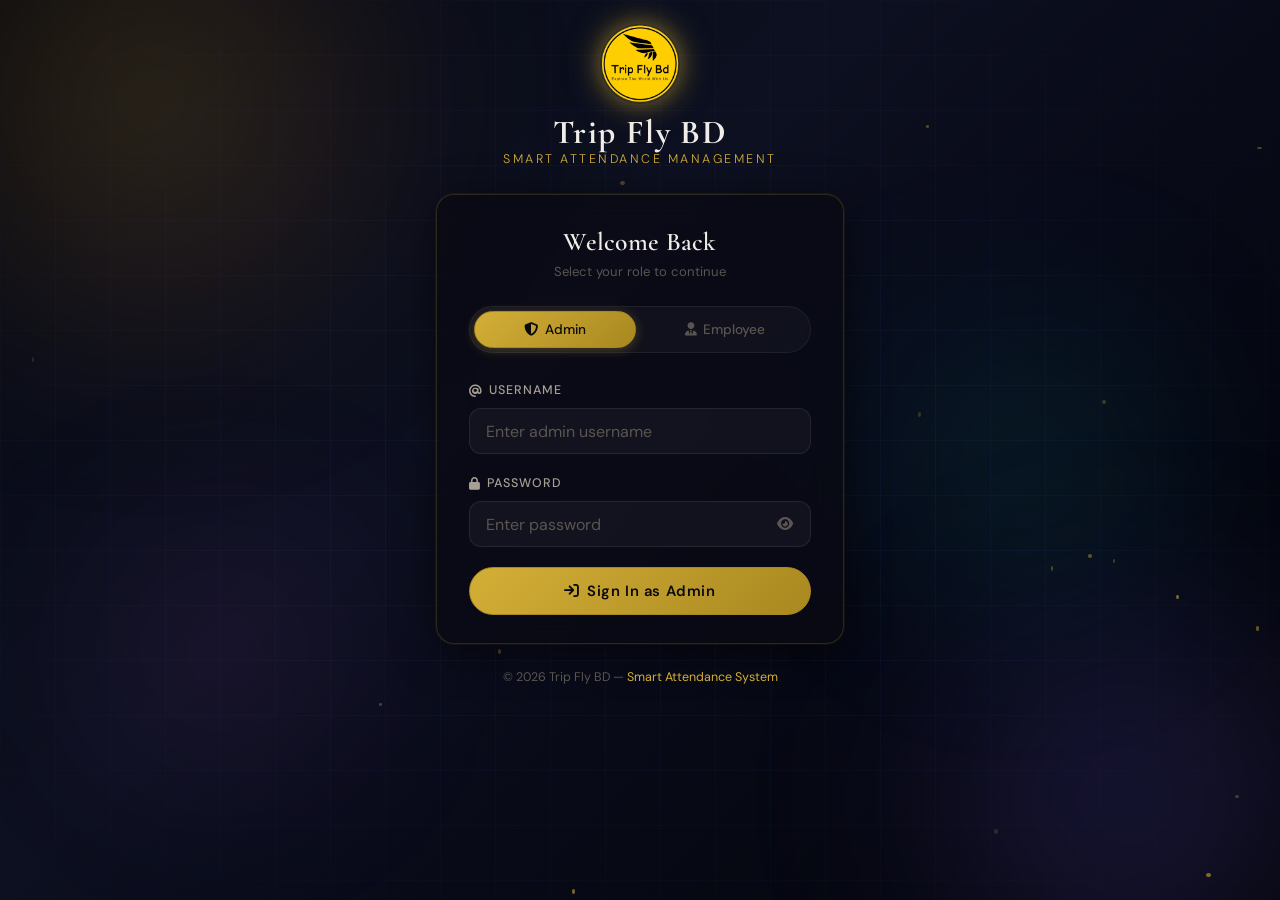
==== index.html @ b78d5964 "First commit" ====
<!DOCTYPE html>
<html lang="en">
<head>
  <meta charset="UTF-8" />
  <meta name="viewport" content="width=device-width, initial-scale=1.0, viewport-fit=cover" />
  <meta name="description" content="Trip Fly BD — Smart Attendance Management System" />
  <meta name="theme-color" content="#040406" />
  <meta name="apple-mobile-web-app-capable" content="yes" />
  <meta name="apple-mobile-web-app-status-bar-style" content="black-translucent" />
  <title>Trip Fly BD | Smart Attendance System</title>

  <!-- ═══════════════════════════════════════════
       CDN LIBRARIES
  ═══════════════════════════════════════════ -->
  <!-- Font Awesome 6 -->
  <link rel="stylesheet" href="https://cdnjs.cloudflare.com/ajax/libs/font-awesome/6.5.1/css/all.min.css" />
  <!-- Google Fonts: Cormorant Garamond (luxury display) + DM Sans (body) -->
  <link rel="preconnect" href="https://fonts.googleapis.com" />
  <link rel="preconnect" href="https://fonts.gstatic.com" crossorigin />
  <link href="https://fonts.googleapis.com/css2?family=Cormorant+Garamond:ital,wght@0,300;0,400;0,600;0,700;1,300;1,400&family=DM+Sans:wght@300;400;500;600&display=swap" rel="stylesheet" />

  <!-- Main stylesheet -->
  <link rel="stylesheet" href="assets/css/style.css" />
</head>
<body class="login-page">

  <!-- ═══════════════════════════════════════════
       ANIMATED BACKGROUND
  ═══════════════════════════════════════════ -->
  <div class="bg-scene" aria-hidden="true">
    <div class="bg-grid"></div>
    <div class="bg-orb bg-orb--1"></div>
    <div class="bg-orb bg-orb--2"></div>
    <div class="bg-orb bg-orb--3"></div>
    <div class="bg-orb bg-orb--4"></div>
    <div class="bg-particles" id="bgParticles"></div>
  </div>

  <!-- ═══════════════════════════════════════════
       LOGIN WRAPPER
  ═══════════════════════════════════════════ -->
  <main class="login-wrapper">

    <!-- Brand Header -->
    <header class="login-brand" data-animate="fade-down">
      <div class="brand-emblem" style="background:none;border:none;padding:0;width:80px;height:80px">
        <img src="assets/images/logo.png" alt="Trip Fly BD Logo"
             style="width:80px;height:80px;object-fit:contain;filter:drop-shadow(0 0 16px rgba(212,175,55,0.5))" />
      </div>
      <div class="brand-text">
        <h1 class="brand-name">Trip Fly BD</h1>
        <p class="brand-tagline">Smart Attendance Management</p>
      </div>
    </header>

    <!-- Login Card -->
    <div class="login-card glass-card" data-animate="fade-up">

      <!-- Card header -->
      <div class="login-card__header">
        <h2 class="login-card__title">Welcome Back</h2>
        <p class="login-card__sub">Select your role to continue</p>
      </div>

      <!-- Role Selector Tabs -->
      <div class="role-tabs" role="tablist" aria-label="Login role">
        <button
          class="role-tab active"
          role="tab"
          aria-selected="true"
          aria-controls="panel-admin"
          id="tab-admin"
          data-role="admin"
          onclick="switchRole('admin')"
        >
          <i class="fa-solid fa-shield-halved"></i>
          <span>Admin</span>
        </button>
        <button
          class="role-tab"
          role="tab"
          aria-selected="false"
          aria-controls="panel-employee"
          id="tab-employee"
          data-role="employee"
          onclick="switchRole('employee')"
        >
          <i class="fa-solid fa-user-tie"></i>
          <span>Employee</span>
        </button>
      </div>

      <!-- ─── ADMIN LOGIN PANEL ─── -->
      <div class="login-panel active" id="panel-admin" role="tabpanel" aria-labelledby="tab-admin">
        <form class="login-form" id="adminLoginForm" onsubmit="handleAdminLogin(event)" novalidate>

          <div class="form-field">
            <label class="form-label" for="adminUsername">
              <i class="fa-solid fa-at"></i> Username
            </label>
            <input
              type="text"
              id="adminUsername"
              class="form-input"
              placeholder="Enter admin username"
              autocomplete="username"
              required
            />
            <span class="form-field__line"></span>
          </div>

          <div class="form-field">
            <label class="form-label" for="adminPassword">
              <i class="fa-solid fa-lock"></i> Password
            </label>
            <div class="input-wrapper">
              <input
                type="password"
                id="adminPassword"
                class="form-input"
                placeholder="Enter password"
                autocomplete="current-password"
                required
              />
              <button
                type="button"
                class="toggle-password"
                aria-label="Toggle password visibility"
                onclick="togglePassword('adminPassword', this)"
              >
                <i class="fa-solid fa-eye"></i>
              </button>
            </div>
            <span class="form-field__line"></span>
          </div>

          <!-- Login alert -->
          <div class="login-alert" id="adminAlert" role="alert" aria-live="polite"></div>

          <button type="submit" class="btn-login" id="adminLoginBtn">
            <span class="btn-login__text">
              <i class="fa-solid fa-arrow-right-to-bracket"></i>
              Sign In as Admin
            </span>
            <span class="btn-login__loader" aria-hidden="true">
              <i class="fa-solid fa-circle-notch fa-spin"></i>
            </span>
          </button>

        </form>

      </div>

      <!-- ─── EMPLOYEE LOGIN PANEL ─── -->
      <div class="login-panel" id="panel-employee" role="tabpanel" aria-labelledby="tab-employee" hidden>
        <form class="login-form" id="empLoginForm" onsubmit="handleEmployeeLogin(event)" novalidate>

          <div class="form-field">
            <label class="form-label" for="empId">
              <i class="fa-solid fa-id-badge"></i> Employee ID
            </label>
            <input
              type="text"
              id="empId"
              class="form-input"
              placeholder="e.g. EMP001"
              autocomplete="username"
              required
            />
            <span class="form-field__line"></span>
          </div>

          <div class="form-field">
            <label class="form-label" for="empPin">
              <i class="fa-solid fa-key"></i> 4-Digit PIN
            </label>
            <div class="input-wrapper">
              <input
                type="password"
                id="empPin"
                class="form-input"
                placeholder="Enter your PIN"
                maxlength="4"
                inputmode="numeric"
                pattern="[0-9]{4}"
                autocomplete="current-password"
                required
              />
              <button
                type="button"
                class="toggle-password"
                aria-label="Toggle PIN visibility"
                onclick="togglePassword('empPin', this)"
              >
                <i class="fa-solid fa-eye"></i>
              </button>
            </div>
            <span class="form-field__line"></span>
          </div>

          <!-- Login alert -->
          <div class="login-alert" id="empAlert" role="alert" aria-live="polite"></div>

          <button type="submit" class="btn-login" id="empLoginBtn">
            <span class="btn-login__text">
              <i class="fa-solid fa-arrow-right-to-bracket"></i>
              Sign In as Employee
            </span>
            <span class="btn-login__loader" aria-hidden="true">
              <i class="fa-solid fa-circle-notch fa-spin"></i>
            </span>
          </button>

        </form>

        <!-- Hint -->
        <p class="login-hint">
          <i class="fa-solid fa-circle-info"></i>
          Use your Employee ID and 4-digit PIN
        </p>
        <p style="text-align:center;margin-top:.8rem;font-size:.82rem;color:var(--text-muted)">
          নতুন employee?
          <a href="register.html" style="color:var(--gold);text-decoration:none;font-weight:500">
            <i class="fa-solid fa-user-plus"></i> Register করুন
          </a>
        </p>
      </div>

    </div><!-- /.login-card -->

    <!-- Footer -->
    <footer class="login-footer" data-animate="fade-up" data-delay="300">
      <p>
        &copy; <span id="loginYear"></span> Trip Fly BD &mdash;
        <span class="gold-text">Smart Attendance System</span>
      </p>
    </footer>

  </main>

  <!-- ═══════════════════════════════════════════
       SCRIPTS
  ═══════════════════════════════════════════ -->
  <script src="assets/js/app.js"></script>
  <script>
    // ── Set footer year ──────────────────────
    document.getElementById('loginYear').textContent = new Date().getFullYear();

    // ── Entrance animations ──────────────────
    document.querySelectorAll('[data-animate]').forEach((el, i) => {
      const delay = parseInt(el.dataset.delay || 0);
      el.style.animationDelay = (delay + i * 80) + 'ms';
      el.classList.add('animate-in');
    });

    // ── Generate background particles ───────
    (function generateParticles() {
      const container = document.getElementById('bgParticles');
      if (!container) return;
      for (let i = 0; i < 22; i++) {
        const p = document.createElement('span');
        p.className = 'particle';
        p.style.cssText = `
          left: ${Math.random() * 100}%;
          top:  ${Math.random() * 100}%;
          width:  ${2 + Math.random() * 3}px;
          height: ${2 + Math.random() * 3}px;
          animation-duration: ${8 + Math.random() * 14}s;
          animation-delay:    ${Math.random() * 8}s;
          opacity: ${0.15 + Math.random() * 0.45};
        `;
        container.appendChild(p);
      }
    })();

    // ── Switch role tabs ─────────────────────
    function switchRole(role) {
      document.querySelectorAll('.role-tab').forEach(t => {
        const active = t.dataset.role === role;
        t.classList.toggle('active', active);
        t.setAttribute('aria-selected', active);
      });
      document.querySelectorAll('.login-panel').forEach(p => {
        const show = p.id === 'panel-' + role;
        p.classList.toggle('active', show);
        p.hidden = !show;
      });
      // Clear alerts on switch
      document.querySelectorAll('.login-alert').forEach(a => {
        a.textContent = '';
        a.className = 'login-alert';
      });
    }

    // ── Toggle password visibility ───────────
    function togglePassword(inputId, btn) {
      const input = document.getElementById(inputId);
      const icon  = btn.querySelector('i');
      if (input.type === 'password') {
        input.type = 'text';
        icon.classList.replace('fa-eye', 'fa-eye-slash');
      } else {
        input.type = 'password';
        icon.classList.replace('fa-eye-slash', 'fa-eye');
      }
    }

    // ── Admin Login ──────────────────────────
    async function handleAdminLogin(e) {
      e.preventDefault();
      const username = document.getElementById('adminUsername').value.trim();
      const password = document.getElementById('adminPassword').value.trim();
      const alert    = document.getElementById('adminAlert');
      const btn      = document.getElementById('adminLoginBtn');

      if (!username || !password) {
        showAlert(alert, 'error', 'Please enter username and password.');
        return;
      }

      setButtonLoading(btn, true);
      clearAlert(alert);

      // ── LOCAL FALLBACK (when API is not yet configured) ──
      if (!API.isConfigured()) {
        // Read stored credentials from localStorage (or use defaults)
        const storedUser = localStorage.getItem('adminUsername') || 'admin';
        const storedPass = localStorage.getItem('adminPassword') || 'admin123';

        if (username === storedUser && password === storedPass) {
          showAlert(alert, 'success', 'Login successful! Redirecting…');
          sessionStorage.setItem('adminAuth', JSON.stringify({
            role:      'admin',
            username:  username,
            token:     'local-' + Date.now(),
            loginTime: Date.now(),
            localMode: true,
          }));
          setTimeout(() => { window.location.href = 'admin.html'; }, 900);
        } else {
          showAlert(alert, 'error', 'Invalid username or password.');
          shakeCard();
        }
        setButtonLoading(btn, false);
        return;
      }

      // ── API-BACKED LOGIN ──
      try {
        const result = await API.post({ action: 'adminLogin', username, password });
        if (result.success) {
          showAlert(alert, 'success', 'Login successful! Redirecting…');
          // Store session
          sessionStorage.setItem('adminAuth', JSON.stringify({
            role:      'admin',
            username:  result.username,
            token:     result.token,
            loginTime: Date.now(),
          }));
          setTimeout(() => { window.location.href = 'admin.html'; }, 900);
        } else {
          showAlert(alert, 'error', result.message || 'Invalid credentials.');
          shakeCard();
        }
      } catch (err) {
        showAlert(alert, 'error', 'Connection error. Check API URL in app.js.');
      } finally {
        setButtonLoading(btn, false);
      }
    }

    // ── Employee Login ───────────────────────
    async function handleEmployeeLogin(e) {
      e.preventDefault();
      const employeeId = document.getElementById('empId').value.trim().toUpperCase();
      const pin        = document.getElementById('empPin').value.trim();
      const alert      = document.getElementById('empAlert');
      const btn        = document.getElementById('empLoginBtn');

      if (!employeeId || !pin) {
        showAlert(alert, 'error', 'Please enter Employee ID and PIN.');
        return;
      }

      setButtonLoading(btn, true);
      clearAlert(alert);

      try {
        const result = await API.post({ action: 'employeeLogin', employeeId, pin });
        if (result.success) {
          showAlert(alert, 'success', `Welcome, ${result.employee.name}! Redirecting…`);
          sessionStorage.setItem('employeeAuth', JSON.stringify({
            role:     'employee',
            employee: result.employee,
            loginTime: Date.now(),
          }));
          setTimeout(() => { window.location.href = 'employee.html'; }, 900);
        } else {
          showAlert(alert, 'error', result.message || 'Invalid ID or PIN.');
          shakeCard();
        }
      } catch (err) {
        showAlert(alert, 'error', 'Connection error. Check API URL in app.js.');
      } finally {
        setButtonLoading(btn, false);
      }
    }

    // ── Helpers ──────────────────────────────
    function showAlert(el, type, msg) {
      el.className = 'login-alert login-alert--' + type + ' show';
      el.innerHTML = `<i class="fa-solid fa-${type === 'error' ? 'circle-xmark' : 'circle-check'}"></i> ${msg}`;
    }
    function clearAlert(el) {
      el.className = 'login-alert';
      el.textContent = '';
    }
    function setButtonLoading(btn, loading) {
      btn.disabled = loading;
      btn.classList.toggle('loading', loading);
    }
    function shakeCard() {
      const card = document.querySelector('.login-card');
      card.classList.add('shake');
      card.addEventListener('animationend', () => card.classList.remove('shake'), { once: true });
    }
  </script>

</body>
</html>
---- assets/css/style.css ----
/* ============================================================
   TRIP FLY BD — SMART ATTENDANCE SYSTEM
   Main Stylesheet  |  style.css
   Theme: Luxury Black + Gold Glassmorphism
   ============================================================

   TABLE OF CONTENTS
   ─────────────────────────────────────────
   01. CSS Custom Properties (Variables)
   02. Reset & Base
   03. Typography
   04. Utility Classes
   05. Animations & Keyframes
   06. Background Scene (login)
   07. Glass Card Component
   08. Button Components
   09. Form Components
   10. Login Page
   11. Sidebar Navigation
   12. Top Bar
   13. Main Layout / Sections
   14. Dashboard — Stat Cards
   15. Dashboard — Tables
   16. QR Station
   17. Employee Panel (mobile)
   18. QR Scanner
   19. Success Popup
   20. Error Popup
   21. Modal
   22. Analytics — Charts
   23. Settings Page
   24. Reports Page
   25. Toast Notifications
   26. Status Badges
   27. Responsive Breakpoints
   28. Print Styles
   ============================================================ */


/* ============================================================
   01. CSS CUSTOM PROPERTIES
   ============================================================ */
:root {
  /* ── Brand Colors ── */
  --gold:          #D4AF37;
  --gold-light:    #F0D060;
  --gold-dark:     #A88820;
  --gold-pale:     rgba(212, 175, 55, 0.12);
  --gold-glow:     rgba(212, 175, 55, 0.25);
  --gold-border:   rgba(212, 175, 55, 0.3);

  /* ── Dark Palette ── */
  --bg-deepest:    #040406;
  --bg-deep:       #080810;
  --bg-dark:       #0d0d14;
  --bg-card:       rgba(14, 14, 22, 0.85);
  --bg-card-hover: rgba(20, 20, 32, 0.92);
  --bg-input:      rgba(255, 255, 255, 0.04);
  --bg-input-focus:rgba(212, 175, 55, 0.06);

  /* ── Glass ── */
  --glass-bg:      rgba(10, 10, 18, 0.75);
  --glass-border:  rgba(212, 175, 55, 0.18);
  --glass-blur:    20px;
  --glass-shadow:  0 8px 40px rgba(0, 0, 0, 0.55), 0 0 0 1px rgba(212,175,55,0.08);

  /* ── Text ── */
  --text-primary:  #f0ede8;
  --text-secondary:#a89f94;
  --text-muted:    #5a5550;
  --text-gold:     #D4AF37;

  /* ── Status Colors ── */
  --green:         #22c55e;
  --green-dim:     rgba(34, 197, 94, 0.15);
  --amber:         #f59e0b;
  --amber-dim:     rgba(245, 158, 11, 0.15);
  --red:           #ef4444;
  --red-dim:       rgba(239, 68, 68, 0.15);
  --blue:          #3b82f6;
  --blue-dim:      rgba(59, 130, 246, 0.12);

  /* ── Layout ── */
  --sidebar-width: 260px;
  --topbar-height: 60px;
  --radius-sm:     6px;
  --radius-md:     12px;
  --radius-lg:     18px;
  --radius-xl:     24px;
  --radius-full:   9999px;

  /* ── Transitions ── */
  --ease-out:      cubic-bezier(0.22, 1, 0.36, 1);
  --ease-spring:   cubic-bezier(0.34, 1.56, 0.64, 1);
  --duration-fast: 150ms;
  --duration-med:  280ms;
  --duration-slow: 500ms;

  /* ── Shadows ── */
  --shadow-sm:    0 2px 8px rgba(0,0,0,0.4);
  --shadow-md:    0 4px 20px rgba(0,0,0,0.5);
  --shadow-lg:    0 8px 40px rgba(0,0,0,0.6);
  --shadow-gold:  0 0 20px rgba(212,175,55,0.2), 0 0 60px rgba(212,175,55,0.08);

  /* ── Z-layers ── */
  --z-base:    1;
  --z-sidebar: 200;
  --z-topbar:  100;
  --z-modal:   500;
  --z-toast:   900;
  --z-popup:   800;
}


/* ============================================================
   02. RESET & BASE
   ============================================================ */
*, *::before, *::after {
  box-sizing: border-box;
  margin: 0;
  padding: 0;
}

html {
  font-size: 16px;
  scroll-behavior: smooth;
  -webkit-text-size-adjust: 100%;
}

body {
  font-family: 'DM Sans', system-ui, sans-serif;
  font-weight: 400;
  line-height: 1.6;
  color: var(--text-primary);
  background-color: var(--bg-deepest);
  background-image:
    radial-gradient(ellipse 80% 60% at 20% 0%,   rgba(212,175,55,0.06) 0%, transparent 60%),
    radial-gradient(ellipse 60% 40% at 80% 100%,  rgba(212,175,55,0.04) 0%, transparent 55%);
  min-height: 100vh;
  overflow-x: hidden;
  -webkit-font-smoothing: antialiased;
  -moz-osx-font-smoothing: grayscale;
}

a        { color: var(--gold); text-decoration: none; transition: color var(--duration-fast); }
a:hover  { color: var(--gold-light); }
img      { max-width: 100%; display: block; }
button   { cursor: pointer; font-family: inherit; border: none; background: none; }
input, select, textarea { font-family: inherit; }
ul, ol   { list-style: none; }
code     { font-family: 'JetBrains Mono', 'Courier New', monospace; font-size: 0.88em; }

/* Scrollbar */
::-webkit-scrollbar              { width: 6px; height: 6px; }
::-webkit-scrollbar-track        { background: transparent; }
::-webkit-scrollbar-thumb        { background: rgba(212,175,55,0.25); border-radius: var(--radius-full); }
::-webkit-scrollbar-thumb:hover  { background: rgba(212,175,55,0.45); }

/* Focus outline */
:focus-visible {
  outline: 2px solid var(--gold);
  outline-offset: 2px;
  border-radius: var(--radius-sm);
}


/* ============================================================
   03. TYPOGRAPHY
   ============================================================ */
h1, h2, h3, h4, h5 {
  font-family: 'Cormorant Garamond', Georgia, serif;
  font-weight: 600;
  line-height: 1.2;
  letter-spacing: 0.01em;
}

.display-title {
  font-family: 'Cormorant Garamond', serif;
  font-size: clamp(2rem, 5vw, 3.5rem);
  font-weight: 700;
  letter-spacing: -0.02em;
}

.section-title {
  font-family: 'Cormorant Garamond', serif;
  font-size: clamp(1.4rem, 2.5vw, 1.85rem);
  font-weight: 600;
  color: var(--text-primary);
  display: flex;
  align-items: center;
  gap: 0.5rem;
}

.section-subtitle {
  font-size: 0.875rem;
  color: var(--text-secondary);
  margin-top: 0.25rem;
  font-weight: 300;
}

.card-title-sm {
  font-family: 'Cormorant Garamond', serif;
  font-size: 1.1rem;
  font-weight: 600;
  color: var(--text-primary);
  display: flex;
  align-items: center;
  gap: 0.4rem;
  margin-bottom: 1rem;
}


/* ============================================================
   04. UTILITY CLASSES
   ============================================================ */
.gold-text   { color: var(--gold); }
.hidden      { display: none !important; }
.text-center { text-align: center; }
.btn-block   { width: 100%; }

.section-header {
  margin-bottom: 1.75rem;
}

.section-header + * {
  /* first child after header */
}


/* ============================================================
   05. ANIMATIONS & KEYFRAMES
   ============================================================ */

/* ── Entrance animations ── */
@keyframes fadeUp {
  from { opacity: 0; transform: translateY(24px); }
  to   { opacity: 1; transform: translateY(0); }
}
@keyframes fadeDown {
  from { opacity: 0; transform: translateY(-20px); }
  to   { opacity: 1; transform: translateY(0); }
}
@keyframes fadeIn {
  from { opacity: 0; }
  to   { opacity: 1; }
}
@keyframes scaleIn {
  from { opacity: 0; transform: scale(0.92); }
  to   { opacity: 1; transform: scale(1); }
}

/* ── Login card shake ── */
@keyframes shake {
  0%, 100% { transform: translateX(0); }
  15%       { transform: translateX(-8px); }
  30%       { transform: translateX(7px); }
  45%       { transform: translateX(-6px); }
  60%       { transform: translateX(5px); }
  75%       { transform: translateX(-3px); }
  90%       { transform: translateX(2px); }
}

/* ── Background orb float ── */
@keyframes orbFloat {
  0%, 100% { transform: translate(0, 0) scale(1); }
  33%       { transform: translate(30px, -20px) scale(1.04); }
  66%       { transform: translate(-20px, 15px) scale(0.97); }
}

/* ── Particle float ── */
@keyframes particleFloat {
  0%, 100% { transform: translateY(0) translateX(0); opacity: 0; }
  10%       { opacity: 1; }
  90%       { opacity: 0.6; }
  50%       { transform: translateY(-120px) translateX(30px); }
}

/* ── Scan line sweep ── */
@keyframes scanSweep {
  0%   { top: 8%; opacity: 1; }
  100% { top: 88%; opacity: 0.6; }
}

/* ── Pulse ring (live dot) ── */
@keyframes pulseDot {
  0%, 100% { box-shadow: 0 0 0 0 rgba(212,175,55,0.6); }
  50%       { box-shadow: 0 0 0 8px rgba(212,175,55,0); }
}

/* ── Checkmark draw ── */
@keyframes checkCircle {
  from { stroke-dashoffset: 166; }
  to   { stroke-dashoffset: 0; }
}
@keyframes checkMark {
  0%   { stroke-dashoffset: 48; }
  100% { stroke-dashoffset: 0; }
}

/* ── Toast slide in ── */
@keyframes toastSlideIn {
  from { transform: translateX(110%); opacity: 0; }
  to   { transform: translateX(0);    opacity: 1; }
}
@keyframes toastSlideOut {
  from { transform: translateX(0);    opacity: 1; }
  to   { transform: translateX(110%); opacity: 0; }
}

/* ── Countdown ring erase ── */
@keyframes countdownAnim {
  from { stroke-dashoffset: 0; }
  to   { stroke-dashoffset: 276.46; }
}

/* ── Spinner ── */
@keyframes spin {
  to { transform: rotate(360deg); }
}

/* ── Number count-up (for stat cards) ── */
@keyframes countUp {
  from { opacity: 0; transform: translateY(10px); }
  to   { opacity: 1; transform: translateY(0); }
}

/* ── Glow pulse ── */
@keyframes glowPulse {
  0%, 100% { opacity: 0.4; }
  50%       { opacity: 0.9; }
}

/* ── Animate-in trigger ── */
.animate-in {
  animation: fadeUp 0.55s var(--ease-out) both;
}
[data-animate="fade-down"] .animate-in {
  animation-name: fadeDown;
}

.login-card.shake {
  animation: shake 0.5s var(--ease-out);
}


/* ============================================================
   06. BACKGROUND SCENE (login page)
   ============================================================ */
.bg-scene {
  position: fixed;
  inset: 0;
  z-index: 0;
  pointer-events: none;
  overflow: hidden;
  /* Rich sky-to-deep-space gradient */
  background:
    linear-gradient(135deg,
      #05080f 0%,
      #0a0d1a 20%,
      #0d1020 40%,
      #080a18 60%,
      #050710 80%,
      #030508 100%
    );
}

/* Subtle moving sky image layer */
.bg-scene::before {
  content: '';
  position: absolute;
  inset: 0;
  background:
    url("https://images.unsplash.com/photo-1436491865332-7a61a109cc05?w=1920&q=60&auto=format")
    center center / cover no-repeat;
  opacity: 0.07;
  mix-blend-mode: screen;
}

.bg-grid {
  position: absolute;
  inset: 0;
  background-image:
    linear-gradient(rgba(99,132,255,0.05) 1px, transparent 1px),
    linear-gradient(90deg, rgba(99,132,255,0.05) 1px, transparent 1px);
  background-size: 55px 55px;
  mask-image: radial-gradient(ellipse 80% 80% at 50% 50%, black 30%, transparent 100%);
}

.bg-orb {
  position: absolute;
  border-radius: 50%;
  filter: blur(90px);
  animation: orbFloat 20s ease-in-out infinite;
}

/* Gold orb — top left */
.bg-orb--1 {
  width: 600px; height: 600px;
  top: -200px; left: -150px;
  background: radial-gradient(circle,
    rgba(212,175,55,0.22) 0%,
    rgba(180,100,20,0.12) 40%,
    transparent 70%);
  animation-duration: 25s;
}

/* Blue/purple orb — bottom right */
.bg-orb--2 {
  width: 500px; height: 500px;
  bottom: -150px; right: -100px;
  background: radial-gradient(circle,
    rgba(99,102,255,0.2) 0%,
    rgba(139,92,246,0.12) 40%,
    transparent 70%);
  animation-duration: 20s;
  animation-delay: -8s;
}

/* Teal/cyan orb — center right */
.bg-orb--3 {
  width: 380px; height: 380px;
  top: 30%; right: 5%;
  background: radial-gradient(circle,
    rgba(20,184,166,0.15) 0%,
    rgba(6,182,212,0.08) 40%,
    transparent 70%);
  animation-duration: 28s;
  animation-delay: -14s;
}

/* Pink/rose orb — bottom left */
.bg-orb--4 {
  width: 320px; height: 320px;
  bottom: 10%; left: 5%;
  background: radial-gradient(circle,
    rgba(236,72,153,0.12) 0%,
    rgba(168,85,247,0.08) 40%,
    transparent 70%);
  animation-duration: 22s;
  animation-delay: -5s;
}

.bg-particles { position: absolute; inset: 0; }

.particle {
  position: absolute;
  border-radius: 50%;
  background: var(--gold);
  animation: particleFloat linear infinite;
  pointer-events: none;
}

/* Employee page bg */
.emp-bg {
  position: fixed;
  inset: 0;
  z-index: 0;
  pointer-events: none;
  overflow: hidden;
  background:
    linear-gradient(160deg,
      #030810 0%,
      #050c18 30%,
      #060a14 60%,
      #030508 100%
    );
}

.emp-bg::before {
  content: '';
  position: absolute;
  inset: 0;
  background:
    url("https://images.unsplash.com/photo-1436491865332-7a61a109cc05?w=1200&q=50&auto=format")
    center bottom / cover no-repeat;
  opacity: 0.05;
  mix-blend-mode: screen;
}


/* ============================================================
   07. GLASS CARD COMPONENT
   ============================================================ */
.glass-card {
  background: var(--glass-bg);
  backdrop-filter: blur(var(--glass-blur)) saturate(140%);
  -webkit-backdrop-filter: blur(var(--glass-blur)) saturate(140%);
  border: 1px solid var(--glass-border);
  border-radius: var(--radius-lg);
  box-shadow: var(--glass-shadow);
  transition: border-color var(--duration-med), box-shadow var(--duration-med);
}

.glass-card:hover {
  border-color: rgba(212,175,55,0.28);
  box-shadow: var(--glass-shadow), 0 0 30px rgba(212,175,55,0.07);
}


/* ============================================================
   08. BUTTON COMPONENTS
   ============================================================ */

/* ── Gold filled button ── */
.btn-gold {
  display: inline-flex;
  align-items: center;
  justify-content: center;
  gap: 0.45rem;
  padding: 0.65rem 1.4rem;
  background: linear-gradient(135deg, var(--gold) 0%, var(--gold-dark) 100%);
  color: #0a0a0a;
  font-family: 'DM Sans', sans-serif;
  font-size: 0.875rem;
  font-weight: 600;
  letter-spacing: 0.03em;
  border-radius: var(--radius-full);
  border: 1px solid var(--gold-dark);
  transition:
    transform var(--duration-fast) var(--ease-spring),
    box-shadow var(--duration-med),
    background var(--duration-med);
  white-space: nowrap;
  user-select: none;
}
.btn-gold:hover {
  background: linear-gradient(135deg, var(--gold-light) 0%, var(--gold) 100%);
  box-shadow: 0 4px 20px rgba(212,175,55,0.4), 0 0 0 1px var(--gold);
  transform: translateY(-1px);
}
.btn-gold:active  { transform: translateY(0) scale(0.98); }
.btn-gold:disabled {
  opacity: 0.45;
  cursor: not-allowed;
  transform: none;
  box-shadow: none;
}

/* ── Gold outline button ── */
.btn-gold-outline {
  display: inline-flex;
  align-items: center;
  justify-content: center;
  gap: 0.45rem;
  padding: 0.62rem 1.35rem;
  background: transparent;
  color: var(--gold);
  font-family: 'DM Sans', sans-serif;
  font-size: 0.875rem;
  font-weight: 500;
  letter-spacing: 0.02em;
  border-radius: var(--radius-full);
  border: 1px solid var(--gold-border);
  transition:
    background var(--duration-med),
    border-color var(--duration-med),
    box-shadow var(--duration-med),
    transform var(--duration-fast) var(--ease-spring);
  white-space: nowrap;
}
.btn-gold-outline:hover {
  background: var(--gold-pale);
  border-color: var(--gold);
  box-shadow: 0 0 14px rgba(212,175,55,0.2);
  transform: translateY(-1px);
}
.btn-gold-outline:active  { transform: translateY(0); }
.btn-gold-outline:disabled {
  opacity: 0.4;
  cursor: not-allowed;
  transform: none;
}

/* ── Small button modifier ── */
.btn-sm {
  padding: 0.42rem 0.9rem;
  font-size: 0.8rem;
}

/* ── Block modifier ── */
.btn-block { width: 100%; }


/* ============================================================
   09. FORM COMPONENTS
   ============================================================ */
.form-field {
  position: relative;
  margin-bottom: 1.25rem;
}

.form-label {
  display: flex;
  align-items: center;
  gap: 0.4rem;
  font-size: 0.78rem;
  font-weight: 500;
  letter-spacing: 0.08em;
  text-transform: uppercase;
  color: var(--text-secondary);
  margin-bottom: 0.45rem;
}

.form-input {
  width: 100%;
  padding: 0.72rem 1rem;
  background: var(--bg-input);
  border: 1px solid rgba(255,255,255,0.08);
  border-radius: var(--radius-md);
  color: var(--text-primary);
  font-family: 'DM Sans', sans-serif;
  font-size: 0.925rem;
  font-weight: 400;
  outline: none;
  transition:
    background var(--duration-med),
    border-color var(--duration-med),
    box-shadow var(--duration-med);
}
.form-input::placeholder { color: var(--text-muted); }
.form-input:focus {
  background: var(--bg-input-focus);
  border-color: var(--gold-border);
  box-shadow: 0 0 0 3px rgba(212,175,55,0.1);
}

.form-input.form-select,
select.form-input {
  appearance: none;
  -webkit-appearance: none;
  background-image: url("data:image/svg+xml,%3Csvg xmlns='http://www.w3.org/2000/svg' width='12' height='8' fill='none'%3E%3Cpath d='M1 1l5 5 5-5' stroke='%23D4AF37' stroke-width='1.5' stroke-linecap='round' stroke-linejoin='round'/%3E%3C/svg%3E");
  background-repeat: no-repeat;
  background-position: right 1rem center;
  padding-right: 2.5rem;
  cursor: pointer;
}
select.form-input option {
  background: #0d0d14;
  color: var(--text-primary);
}

/* Animated bottom line (optional decorative) */
.form-field__line {
  display: none; /* Hidden — border style used instead */
}

/* Wrapper for password toggle */
.input-wrapper {
  position: relative;
}
.input-wrapper .form-input {
  padding-right: 3rem;
}

.toggle-password {
  position: absolute;
  right: 0.85rem;
  top: 50%;
  transform: translateY(-50%);
  color: var(--text-muted);
  font-size: 0.9rem;
  transition: color var(--duration-fast);
  padding: 0.25rem;
  line-height: 1;
  background: none;
  border: none;
}
.toggle-password:hover { color: var(--gold); }

/* 2-column form row */
.form-row {
  display: grid;
  grid-template-columns: 1fr 1fr;
  gap: 0 1.25rem;
}
@media (max-width: 520px) {
  .form-row { grid-template-columns: 1fr; }
}


/* ============================================================
   10. LOGIN PAGE
   ============================================================ */
.login-page {
  min-height: 100vh;
  min-height: -webkit-fill-available; /* iOS fix */
  display: flex;
  align-items: center;
  justify-content: center;
  position: relative;
  padding: env(safe-area-inset-top, 0) 0 env(safe-area-inset-bottom, 0);
}

.login-wrapper {
  position: relative;
  z-index: var(--z-base);
  width: 100%;
  max-width: 440px;
  padding: 1.5rem 1rem;
  display: flex;
  flex-direction: column;
  align-items: center;
  gap: 1.5rem;
}

/* Brand header above card */
.login-brand {
  text-align: center;
  display: flex;
  flex-direction: column;
  align-items: center;
  gap: 0.75rem;
}

.brand-emblem {
  width: 64px;
  height: 64px;
  border-radius: 50%;
  background: linear-gradient(135deg, var(--gold-pale), rgba(212,175,55,0.06));
  border: 1px solid var(--gold-border);
  display: flex;
  align-items: center;
  justify-content: center;
  font-size: 1.6rem;
  color: var(--gold);
  box-shadow: var(--shadow-gold);
  transition: transform var(--duration-med) var(--ease-spring);
}
.brand-emblem:hover { transform: rotate(-12deg) scale(1.06); }

.brand-name {
  font-family: 'Cormorant Garamond', serif;
  font-size: 2.1rem;
  font-weight: 700;
  letter-spacing: 0.04em;
  color: var(--text-primary);
  line-height: 1;
}

.brand-tagline {
  font-size: 0.78rem;
  letter-spacing: 0.2em;
  text-transform: uppercase;
  color: var(--gold);
  font-weight: 300;
}

/* Login card */
.login-card {
  width: 100%;
  padding: 2rem 2rem 1.75rem;
}

.login-card__header {
  text-align: center;
  margin-bottom: 1.5rem;
}
.login-card__title {
  font-family: 'Cormorant Garamond', serif;
  font-size: 1.6rem;
  font-weight: 600;
  color: var(--text-primary);
}
.login-card__sub {
  font-size: 0.82rem;
  color: var(--text-muted);
  margin-top: 0.25rem;
}

/* Role tabs */
.role-tabs {
  display: flex;
  gap: 0.5rem;
  background: rgba(255,255,255,0.03);
  border: 1px solid rgba(255,255,255,0.06);
  border-radius: var(--radius-full);
  padding: 4px;
  margin-bottom: 1.75rem;
}

.role-tab {
  flex: 1;
  display: flex;
  align-items: center;
  justify-content: center;
  gap: 0.4rem;
  padding: 0.55rem 1rem;
  border-radius: var(--radius-full);
  font-size: 0.85rem;
  font-weight: 500;
  color: var(--text-muted);
  transition: all var(--duration-med) var(--ease-out);
  border: 1px solid transparent;
}
.role-tab.active {
  background: linear-gradient(135deg, var(--gold) 0%, var(--gold-dark) 100%);
  color: #0a0a0a;
  border-color: var(--gold-dark);
  box-shadow: 0 2px 12px rgba(212,175,55,0.3);
}
.role-tab:not(.active):hover {
  color: var(--text-primary);
  background: rgba(255,255,255,0.04);
}

/* Login panel */
.login-panel {
  animation: fadeIn 0.25s ease;
}
.login-panel:not(.active) { display: none; }

/* Login alert */
.login-alert {
  font-size: 0.83rem;
  padding: 0;
  margin-bottom: 0;
  min-height: 0;
  overflow: hidden;
  max-height: 0;
  transition: max-height var(--duration-med), padding var(--duration-med), margin var(--duration-med);
  border-radius: var(--radius-md);
  display: flex;
  align-items: center;
  gap: 0.4rem;
}
.login-alert.show {
  max-height: 60px;
  padding: 0.6rem 0.85rem;
  margin-bottom: 1rem;
}
.login-alert--error   { background: var(--red-dim);   border: 1px solid rgba(239,68,68,0.3);   color: #fca5a5; }
.login-alert--success { background: var(--green-dim); border: 1px solid rgba(34,197,94,0.3);  color: #86efac; }

/* Login button */
.btn-login {
  width: 100%;
  padding: 0.8rem;
  background: linear-gradient(135deg, var(--gold) 0%, var(--gold-dark) 100%);
  color: #0a0a0a;
  font-family: 'DM Sans', sans-serif;
  font-size: 0.925rem;
  font-weight: 600;
  letter-spacing: 0.04em;
  border-radius: var(--radius-full);
  border: 1px solid var(--gold-dark);
  position: relative;
  overflow: hidden;
  transition: all var(--duration-med);
}
.btn-login::before {
  content: '';
  position: absolute;
  inset: 0;
  background: linear-gradient(135deg, rgba(255,255,255,0.15) 0%, transparent 100%);
  opacity: 0;
  transition: opacity var(--duration-med);
}
.btn-login:hover {
  box-shadow: 0 6px 24px rgba(212,175,55,0.45);
  transform: translateY(-1px);
}
.btn-login:hover::before { opacity: 1; }
.btn-login:active        { transform: translateY(0); }

.btn-login__text, .btn-login__loader {
  display: flex;
  align-items: center;
  justify-content: center;
  gap: 0.45rem;
  transition: opacity var(--duration-fast), transform var(--duration-fast);
}
.btn-login__loader {
  position: absolute;
  inset: 0;
  opacity: 0;
  transform: scale(0.8);
}
.btn-login.loading .btn-login__text   { opacity: 0; transform: scale(0.8); }
.btn-login.loading .btn-login__loader { opacity: 1; transform: scale(1); }
.btn-login:disabled { opacity: 0.6; cursor: not-allowed; transform: none; box-shadow: none; }

.login-hint {
  font-size: 0.78rem;
  color: var(--text-muted);
  text-align: center;
  margin-top: 1rem;
  display: flex;
  align-items: center;
  justify-content: center;
  gap: 0.35rem;
}
.login-hint strong { color: var(--gold); }

.login-footer {
  font-size: 0.78rem;
  color: var(--text-muted);
  text-align: center;
}


/* ============================================================
   11. SIDEBAR NAVIGATION
   ============================================================ */
.sidebar {
  position: fixed;
  top: 0;
  left: 0;
  bottom: 0;
  width: var(--sidebar-width);
  background: rgba(6, 6, 10, 0.96);
  backdrop-filter: blur(24px) saturate(160%);
  -webkit-backdrop-filter: blur(24px) saturate(160%);
  border-right: 1px solid rgba(212,175,55,0.12);
  z-index: var(--z-sidebar);
  display: flex;
  flex-direction: column;
  overflow-y: auto;
  overflow-x: hidden;
  transition: transform var(--duration-slow) var(--ease-out);
}

.sidebar-overlay {
  display: none;
  position: fixed;
  inset: 0;
  background: rgba(0,0,0,0.65);
  z-index: calc(var(--z-sidebar) - 1);
  backdrop-filter: blur(2px);
  opacity: 0;
  transition: opacity var(--duration-med);
}
.sidebar-overlay.show { opacity: 1; }

/* Brand inside sidebar */
.sidebar__brand {
  display: flex;
  align-items: center;
  gap: 0.75rem;
  padding: 1.25rem 1.25rem 1rem;
  border-bottom: 1px solid rgba(212,175,55,0.08);
  position: relative;
}

.sidebar__emblem {
  width: 40px;
  height: 40px;
  border-radius: var(--radius-md);
  background: linear-gradient(135deg, var(--gold-pale), rgba(212,175,55,0.05));
  border: 1px solid var(--gold-border);
  display: flex;
  align-items: center;
  justify-content: center;
  font-size: 1.1rem;
  color: var(--gold);
  flex-shrink: 0;
}

.sidebar__brand-text { flex: 1; overflow: hidden; }
.sidebar__company {
  display: block;
  font-family: 'Cormorant Garamond', serif;
  font-size: 1.05rem;
  font-weight: 700;
  color: var(--text-primary);
  white-space: nowrap;
  overflow: hidden;
  text-overflow: ellipsis;
}
.sidebar__system {
  display: block;
  font-size: 0.7rem;
  color: var(--text-muted);
  letter-spacing: 0.08em;
  text-transform: uppercase;
  margin-top: 0.1rem;
}

.sidebar__close {
  display: none;
  position: absolute;
  right: 0.75rem;
  top: 50%;
  transform: translateY(-50%);
  color: var(--text-muted);
  font-size: 1.1rem;
  width: 28px;
  height: 28px;
  border-radius: 50%;
  align-items: center;
  justify-content: center;
  transition: color var(--duration-fast), background var(--duration-fast);
}
.sidebar__close:hover { color: var(--text-primary); background: rgba(255,255,255,0.06); }

/* Sidebar user badge */
.sidebar__user {
  display: flex;
  align-items: center;
  gap: 0.75rem;
  padding: 0.9rem 1.25rem;
}

.sidebar__avatar {
  width: 36px;
  height: 36px;
  border-radius: 50%;
  background: var(--gold-pale);
  border: 1px solid var(--gold-border);
  display: flex;
  align-items: center;
  justify-content: center;
  font-size: 0.95rem;
  color: var(--gold);
  flex-shrink: 0;
}

.sidebar__user-info   { overflow: hidden; }
.sidebar__user-name {
  display: block;
  font-size: 0.875rem;
  font-weight: 500;
  color: var(--text-primary);
  white-space: nowrap;
  overflow: hidden;
  text-overflow: ellipsis;
}
.sidebar__user-role {
  display: block;
  font-size: 0.72rem;
  font-weight: 300;
  letter-spacing: 0.06em;
}

.sidebar__divider {
  border: none;
  border-top: 1px solid rgba(212,175,55,0.07);
  margin: 0 1rem;
}

/* Nav links */
.sidebar__nav {
  flex: 1;
  padding: 0.5rem 0.75rem;
  display: flex;
  flex-direction: column;
  gap: 2px;
}

.sidebar__link {
  display: flex;
  align-items: center;
  gap: 0.75rem;
  padding: 0.62rem 0.9rem;
  border-radius: var(--radius-md);
  font-size: 0.875rem;
  font-weight: 400;
  color: var(--text-secondary);
  transition: all var(--duration-med) var(--ease-out);
  position: relative;
  text-decoration: none;
}
.sidebar__link:hover {
  background: rgba(212,175,55,0.07);
  color: var(--text-primary);
}
.sidebar__link.active {
  background: linear-gradient(90deg, rgba(212,175,55,0.15), rgba(212,175,55,0.04));
  color: var(--gold);
  border: 1px solid rgba(212,175,55,0.2);
  font-weight: 500;
}
.sidebar__link.active::before {
  content: '';
  position: absolute;
  left: 0;
  top: 20%;
  bottom: 20%;
  width: 3px;
  background: var(--gold);
  border-radius: 0 var(--radius-sm) var(--radius-sm) 0;
}
.sidebar__link i {
  width: 18px;
  text-align: center;
  font-size: 0.95rem;
  flex-shrink: 0;
}
.sidebar__link span:last-child { flex: 1; }

.sidebar__link--danger { color: var(--red) !important; }
.sidebar__link--danger:hover { background: var(--red-dim) !important; }

.sidebar__badge {
  margin-left: auto;
  font-size: 0.6rem;
  font-weight: 700;
  letter-spacing: 0.1em;
  padding: 2px 6px;
  border-radius: var(--radius-full);
}
.live-badge {
  background: var(--red-dim);
  color: var(--red);
  border: 1px solid rgba(239,68,68,0.3);
  animation: glowPulse 1.8s ease-in-out infinite;
}

.sidebar__spacer { flex: 1; }
.sidebar__footer { padding: 0.5rem 0.75rem 1.25rem; }


/* ============================================================
   12. TOP BAR
   ============================================================ */
.topbar {
  height: var(--topbar-height);
  display: flex;
  align-items: center;
  justify-content: space-between;
  padding: 0 1.5rem;
  background: rgba(6, 6, 10, 0.88);
  backdrop-filter: blur(16px);
  -webkit-backdrop-filter: blur(16px);
  border-bottom: 1px solid rgba(212,175,55,0.1);
  position: sticky;
  top: 0;
  z-index: var(--z-topbar);
}

.topbar__left, .topbar__right {
  display: flex;
  align-items: center;
  gap: 0.75rem;
}

.topbar__hamburger {
  display: none;
  width: 36px;
  height: 36px;
  border-radius: var(--radius-md);
  color: var(--text-secondary);
  font-size: 1.1rem;
  align-items: center;
  justify-content: center;
  transition: all var(--duration-fast);
}
.topbar__hamburger:hover { background: rgba(255,255,255,0.06); color: var(--text-primary); }

.topbar__breadcrumb {
  font-size: 0.9rem;
  font-weight: 500;
  color: var(--text-secondary);
  display: flex;
  align-items: center;
  gap: 0.5rem;
}

.topbar__back {
  color: var(--text-muted);
  font-size: 0.85rem;
  transition: color var(--duration-fast);
  padding: 0.1rem 0.4rem;
}
.topbar__back:hover { color: var(--gold); }

.topbar__clock {
  display: flex;
  align-items: center;
  gap: 0.4rem;
  font-size: 0.82rem;
  color: var(--text-muted);
  font-variant-numeric: tabular-nums;
}

.topbar__date {
  font-size: 0.78rem;
  color: var(--text-muted);
  white-space: nowrap;
}

.topbar__action {
  width: 34px;
  height: 34px;
  border-radius: var(--radius-md);
  display: flex;
  align-items: center;
  justify-content: center;
  color: var(--text-muted);
  font-size: 0.9rem;
  transition: all var(--duration-fast);
  border: 1px solid transparent;
}
.topbar__action:hover {
  background: var(--gold-pale);
  border-color: var(--gold-border);
  color: var(--gold);
}


/* ============================================================
   13. MAIN LAYOUT / SECTIONS
   ============================================================ */
.admin-page,
.reports-page {
  background: var(--bg-deepest);
}

.main-layout {
  margin-left: var(--sidebar-width);
  min-height: 100vh;
  display: flex;
  flex-direction: column;
}

.page-content {
  flex: 1;
  padding: 1.75rem 1.75rem 3rem;
  max-width: 1400px;
  width: 100%;
}

.section { animation: fadeIn 0.3s ease; }
.section.hidden { display: none; }

/* Section header spacing */
.section-header { margin-bottom: 1.5rem; }


/* ============================================================
   14. DASHBOARD — STAT CARDS
   ============================================================ */
.stats-grid {
  display: grid;
  grid-template-columns: repeat(4, 1fr);
  gap: 1rem;
  margin-bottom: 1.25rem;
}

.stat-card {
  padding: 1.35rem 1.4rem;
  display: flex;
  align-items: center;
  gap: 1rem;
  position: relative;
  overflow: hidden;
  transition: transform var(--duration-med) var(--ease-spring), box-shadow var(--duration-med);
  animation: countUp 0.5s var(--ease-out) both;
}
.stat-card:hover { transform: translateY(-3px); box-shadow: var(--shadow-lg), 0 0 30px rgba(212,175,55,0.1); }

.stat-card__icon {
  width: 48px;
  height: 48px;
  border-radius: var(--radius-md);
  display: flex;
  align-items: center;
  justify-content: center;
  font-size: 1.2rem;
  flex-shrink: 0;
}
.stat-card__body {
  display: flex;
  flex-direction: column;
  gap: 0.2rem;
  min-width: 0;
}
.stat-card__label {
  font-size: 0.75rem;
  color: var(--text-muted);
  font-weight: 400;
  letter-spacing: 0.05em;
  text-transform: uppercase;
  white-space: nowrap;
}
.stat-card__value {
  font-family: 'Cormorant Garamond', serif;
  font-size: 2.2rem;
  font-weight: 700;
  line-height: 1;
  color: var(--text-primary);
}

/* Glow blob inside card */
.stat-card__glow {
  position: absolute;
  right: -20px;
  bottom: -20px;
  width: 80px;
  height: 80px;
  border-radius: 50%;
  filter: blur(24px);
  opacity: 0.4;
  transition: opacity var(--duration-med);
  pointer-events: none;
}
.stat-card:hover .stat-card__glow { opacity: 0.7; }

/* Card variants */
.stat-card--total  .stat-card__icon { background: var(--gold-pale);   color: var(--gold);  border: 1px solid var(--gold-border); }
.stat-card--total  .stat-card__glow { background: var(--gold); }

.stat-card--present .stat-card__icon { background: var(--green-dim); color: var(--green); border: 1px solid rgba(34,197,94,0.25); }
.stat-card--present .stat-card__glow { background: var(--green); }
.stat-card--present .stat-card__value { color: var(--green); }

.stat-card--late   .stat-card__icon { background: var(--amber-dim); color: var(--amber); border: 1px solid rgba(245,158,11,0.25); }
.stat-card--late   .stat-card__glow { background: var(--amber); }
.stat-card--late   .stat-card__value { color: var(--amber); }

.stat-card--absent .stat-card__icon { background: var(--red-dim); color: var(--red); border: 1px solid rgba(239,68,68,0.25); }
.stat-card--absent .stat-card__glow { background: var(--red); }
.stat-card--absent .stat-card__value { color: var(--red); }

/* Attendance rate banner */
.rate-banner {
  display: flex;
  align-items: center;
  gap: 1rem;
  padding: 0.9rem 1.4rem;
  margin-bottom: 1.5rem;
  flex-wrap: wrap;
}
.rate-banner__label {
  font-size: 0.82rem;
  color: var(--text-secondary);
  display: flex;
  align-items: center;
  gap: 0.4rem;
  white-space: nowrap;
  font-weight: 500;
}
.rate-banner__bar {
  flex: 1;
  height: 6px;
  background: rgba(255,255,255,0.06);
  border-radius: var(--radius-full);
  overflow: hidden;
  min-width: 80px;
}
.rate-banner__fill {
  height: 100%;
  background: linear-gradient(90deg, var(--gold-dark), var(--gold));
  border-radius: var(--radius-full);
  transition: width 1s var(--ease-out);
  box-shadow: 0 0 8px rgba(212,175,55,0.4);
}
.rate-banner__pct {
  font-family: 'Cormorant Garamond', serif;
  font-size: 1.3rem;
  font-weight: 700;
  color: var(--gold);
  white-space: nowrap;
  min-width: 3.5rem;
  text-align: right;
}


/* ============================================================
   15. DASHBOARD — TABLES
   ============================================================ */
.table-card {
  overflow: hidden;
}
.table-card__header {
  display: flex;
  align-items: center;
  justify-content: space-between;
  padding: 1.1rem 1.4rem 0.9rem;
  border-bottom: 1px solid rgba(212,175,55,0.08);
  flex-wrap: wrap;
  gap: 0.75rem;
}
.table-card__header-left  { display: flex; align-items: center; gap: 0.75rem; flex-wrap: wrap; }
.table-card__header-right { display: flex; align-items: center; gap: 0.5rem; }

.table-card__title {
  font-family: 'Cormorant Garamond', serif;
  font-size: 1.1rem;
  font-weight: 600;
  color: var(--text-primary);
  display: flex;
  align-items: center;
  gap: 0.4rem;
  margin: 0;
}

.table-count {
  font-size: 0.75rem;
  padding: 3px 10px;
  background: var(--gold-pale);
  color: var(--gold);
  border: 1px solid var(--gold-border);
  border-radius: var(--radius-full);
}

.table-scroll {
  overflow-x: auto;
  -webkit-overflow-scrolling: touch;
}

/* Table search bar */
.table-search {
  display: flex;
  align-items: center;
  gap: 0.65rem;
  padding: 0.65rem 1.4rem;
  border-bottom: 1px solid rgba(212,175,55,0.06);
  color: var(--text-muted);
  font-size: 0.9rem;
}
.table-search input {
  flex: 1;
  background: none;
  border: none;
  outline: none;
  color: var(--text-primary);
  font-family: 'DM Sans', sans-serif;
  font-size: 0.875rem;
}
.table-search input::placeholder { color: var(--text-muted); }

/* Main table */
.att-table {
  width: 100%;
  border-collapse: collapse;
  font-size: 0.855rem;
}
.att-table thead tr {
  background: rgba(212,175,55,0.05);
  border-bottom: 1px solid rgba(212,175,55,0.12);
}
.att-table th {
  padding: 0.72rem 1rem;
  text-align: left;
  font-size: 0.72rem;
  font-weight: 600;
  letter-spacing: 0.1em;
  text-transform: uppercase;
  color: var(--text-muted);
  white-space: nowrap;
}
.att-table td {
  padding: 0.72rem 1rem;
  color: var(--text-secondary);
  border-bottom: 1px solid rgba(255,255,255,0.04);
  vertical-align: middle;
  white-space: nowrap;
}
.att-table tbody tr {
  transition: background var(--duration-fast);
}
.att-table tbody tr:hover {
  background: rgba(212,175,55,0.04);
}
.att-table tbody tr:last-child td { border-bottom: none; }

.table-empty {
  text-align: center !important;
  padding: 2.5rem 1rem !important;
  color: var(--text-muted);
  font-size: 0.875rem;
  white-space: normal !important;
}

.gps-link {
  display: inline-flex;
  align-items: center;
  gap: 0.3rem;
  font-size: 0.8rem;
  color: var(--text-muted);
  text-decoration: none;
}
.gps-link:hover { color: var(--gold); }

/* Pagination */
.table-pagination {
  display: flex;
  align-items: center;
  justify-content: center;
  gap: 0.4rem;
  padding: 0.8rem 1rem;
  border-top: 1px solid rgba(212,175,55,0.06);
}

/* Filter bar */
.filter-bar {
  display: flex;
  flex-wrap: wrap;
  align-items: flex-end;
  gap: 1rem;
  padding: 1rem 1.25rem;
  margin-bottom: 1.25rem;
}
.filter-bar--compact { padding: 0.8rem 1rem; }

.filter-bar__group {
  display: flex;
  flex-direction: column;
  gap: 0.3rem;
  min-width: 0;
}

.filter-label {
  font-size: 0.72rem;
  font-weight: 500;
  letter-spacing: 0.08em;
  text-transform: uppercase;
  color: var(--text-muted);
  display: flex;
  align-items: center;
  gap: 0.3rem;
  white-space: nowrap;
}

.filter-input {
  padding: 0.55rem 0.9rem;
  background: var(--bg-input);
  border: 1px solid rgba(255,255,255,0.08);
  border-radius: var(--radius-md);
  color: var(--text-primary);
  font-family: 'DM Sans', sans-serif;
  font-size: 0.855rem;
  outline: none;
  transition: border-color var(--duration-med), box-shadow var(--duration-med);
  min-width: 140px;
}
.filter-input:focus {
  border-color: var(--gold-border);
  box-shadow: 0 0 0 2px rgba(212,175,55,0.1);
}
.filter-select {
  appearance: none;
  -webkit-appearance: none;
  background-image: url("data:image/svg+xml,%3Csvg xmlns='http://www.w3.org/2000/svg' width='12' height='8' fill='none'%3E%3Cpath d='M1 1l5 5 5-5' stroke='%23D4AF37' stroke-width='1.5' stroke-linecap='round' stroke-linejoin='round'/%3E%3C/svg%3E");
  background-repeat: no-repeat;
  background-position: right 0.75rem center;
  padding-right: 2.2rem;
  cursor: pointer;
}
.filter-select option { background: #0d0d14; color: var(--text-primary); }

.filter-bar__actions {
  display: flex;
  gap: 0.5rem;
  align-items: center;
  flex-wrap: wrap;
  margin-left: auto;
}


/* ============================================================
   16. QR STATION
   ============================================================ */
.qr-station-layout {
  display: grid;
  grid-template-columns: 340px 1fr;
  gap: 1.5rem;
  align-items: start;
}

/* QR display card */
.qr-display-card {
  padding: 1.75rem;
  display: flex;
  flex-direction: column;
  align-items: center;
  gap: 1.25rem;
  text-align: center;
}

.qr-display-card__header {
  display: flex;
  align-items: center;
  gap: 0.5rem;
  font-size: 0.72rem;
  font-weight: 700;
  letter-spacing: 0.18em;
  color: var(--red);
  text-transform: uppercase;
}

/* QR canvas wrapper */
.qr-canvas-wrap {
  width: 220px;
  height: 220px;
  border-radius: var(--radius-lg);
  background: #ffffff;
  display: flex;
  align-items: center;
  justify-content: center;
  padding: 12px;
  box-shadow: 0 0 0 1px rgba(212,175,55,0.3), var(--shadow-gold);
  transition: box-shadow var(--duration-med);
  overflow: hidden;
}
.qr-canvas-wrap canvas,
.qr-canvas-wrap img {
  width: 100% !important;
  height: 100% !important;
}
.qr-canvas-wrap:hover {
  box-shadow: 0 0 0 2px var(--gold), 0 0 40px rgba(212,175,55,0.3);
}

/* QR countdown ring */
.qr-countdown-wrap {
  position: relative;
  width: 80px;
  height: 80px;
}
.qr-countdown-ring {
  width: 80px;
  height: 80px;
  transform: rotate(-90deg);
}
.ring-bg {
  fill: none;
  stroke: rgba(255,255,255,0.06);
  stroke-width: 8;
}
.ring-fill {
  fill: none;
  stroke: var(--gold);
  stroke-width: 8;
  stroke-linecap: round;
  stroke-dasharray: 276.46;
  stroke-dashoffset: 0;
  transition: stroke-dashoffset 1s linear, stroke var(--duration-med);
}
.qr-countdown-center {
  position: absolute;
  inset: 0;
  display: flex;
  flex-direction: column;
  align-items: center;
  justify-content: center;
}
.qr-countdown-number {
  font-family: 'Cormorant Garamond', serif;
  font-size: 1.6rem;
  font-weight: 700;
  color: var(--gold);
  line-height: 1;
}
.qr-countdown-label {
  font-size: 0.6rem;
  color: var(--text-muted);
  letter-spacing: 0.08em;
  text-transform: uppercase;
}

/* QR expiry warning states */
.ring-fill.warning   { stroke: var(--amber); }
.ring-fill.critical  { stroke: var(--red);   animation: glowPulse 0.6s infinite; }

.qr-refresh-note {
  font-size: 0.78rem;
  color: var(--text-muted);
  display: flex;
  align-items: center;
  gap: 0.35rem;
}

/* QR info panel */
.qr-info-panel {
  display: flex;
  flex-direction: column;
  gap: 1rem;
}

.qr-token-card { padding: 1.25rem; }
.qr-token-value {
  font-family: 'JetBrains Mono', 'Courier New', monospace;
  font-size: 0.75rem;
  color: var(--gold);
  word-break: break-all;
  background: rgba(212,175,55,0.05);
  border: 1px solid rgba(212,175,55,0.1);
  border-radius: var(--radius-md);
  padding: 0.6rem 0.8rem;
  margin-bottom: 0.75rem;
}
.qr-token-meta {
  display: flex;
  flex-direction: column;
  gap: 0.3rem;
  font-size: 0.78rem;
  color: var(--text-muted);
}
.qr-token-meta strong { color: var(--text-secondary); }

.qr-scan-stats { padding: 1.25rem; }
.scan-stats-grid {
  display: grid;
  grid-template-columns: repeat(3, 1fr);
  gap: 0.75rem;
  margin-top: 0.5rem;
}
.scan-stat {
  text-align: center;
  padding: 0.75rem 0.5rem;
  background: rgba(255,255,255,0.02);
  border-radius: var(--radius-md);
  border: 1px solid rgba(255,255,255,0.05);
}
.scan-stat__num {
  display: block;
  font-family: 'Cormorant Garamond', serif;
  font-size: 1.8rem;
  font-weight: 700;
  color: var(--green);
  line-height: 1;
}
.scan-stat--late   .scan-stat__num { color: var(--amber); }
.scan-stat--absent .scan-stat__num { color: var(--red); }
.scan-stat__lbl {
  display: block;
  font-size: 0.68rem;
  color: var(--text-muted);
  text-transform: uppercase;
  letter-spacing: 0.08em;
  margin-top: 0.25rem;
}

.qr-instructions { padding: 1.25rem; }
.how-it-works {
  display: flex;
  flex-direction: column;
  gap: 0.65rem;
  margin-top: 0.5rem;
}
.how-it-works li {
  display: flex;
  align-items: center;
  gap: 0.6rem;
  font-size: 0.84rem;
  color: var(--text-secondary);
}
.how-it-works li i {
  width: 24px;
  height: 24px;
  border-radius: 50%;
  background: var(--gold-pale);
  border: 1px solid var(--gold-border);
  display: flex;
  align-items: center;
  justify-content: center;
  font-size: 0.7rem;
  color: var(--gold);
  flex-shrink: 0;
}

/* Live dot */
.live-dot {
  width: 8px;
  height: 8px;
  border-radius: 50%;
  background: var(--red);
  animation: pulseDot 1.4s ease-in-out infinite;
  flex-shrink: 0;
}


/* ============================================================
   17. EMPLOYEE PANEL (mobile-first)
   ============================================================ */
.employee-page {
  background: var(--bg-deepest);
  min-height: 100vh;
  min-height: -webkit-fill-available;
  position: relative;
}

.emp-topbar {
  position: sticky;
  top: 0;
  z-index: var(--z-topbar);
  display: flex;
  align-items: center;
  justify-content: space-between;
  padding: 0 1.1rem;
  padding-top: env(safe-area-inset-top, 0);
  height: calc(52px + env(safe-area-inset-top, 0px));
  background: rgba(6,6,10,0.95);
  backdrop-filter: blur(20px);
  -webkit-backdrop-filter: blur(20px);
  border-bottom: 1px solid rgba(212,175,55,0.1);
}
.emp-topbar__brand {
  display: flex;
  align-items: center;
  gap: 0.5rem;
  font-family: 'Cormorant Garamond', serif;
  font-size: 1.1rem;
  font-weight: 700;
  color: var(--text-primary);
}
.emp-topbar__right {
  display: flex;
  align-items: center;
  gap: 0.75rem;
}
.emp-topbar__clock {
  font-size: 0.85rem;
  font-variant-numeric: tabular-nums;
  color: var(--text-muted);
}
.emp-topbar__logout {
  width: 32px;
  height: 32px;
  border-radius: var(--radius-md);
  display: flex;
  align-items: center;
  justify-content: center;
  color: var(--text-muted);
  font-size: 0.9rem;
  transition: all var(--duration-fast);
}
.emp-topbar__logout:hover {
  background: var(--red-dim);
  color: var(--red);
}

.emp-main {
  position: relative;
  z-index: var(--z-base);
  max-width: 480px;
  margin: 0 auto;
  padding: 1rem 0.9rem 6rem;
  display: flex;
  flex-direction: column;
  gap: 0.85rem;
}

/* Employee profile card */
.emp-profile-card {
  display: flex;
  align-items: center;
  gap: 0.85rem;
  padding: 1rem 1.1rem;
}
.emp-profile-card__avatar {
  width: 46px;
  height: 46px;
  border-radius: 50%;
  background: var(--gold-pale);
  border: 1px solid var(--gold-border);
  display: flex;
  align-items: center;
  justify-content: center;
  font-size: 1.1rem;
  color: var(--gold);
  flex-shrink: 0;
}
.emp-profile-card__info { flex: 1; overflow: hidden; }
.emp-profile-card__name {
  font-family: 'Cormorant Garamond', serif;
  font-size: 1.2rem;
  font-weight: 600;
  color: var(--text-primary);
  white-space: nowrap;
  overflow: hidden;
  text-overflow: ellipsis;
}
.emp-profile-card__dept {
  font-size: 0.78rem;
  color: var(--gold);
  font-weight: 300;
}
.emp-profile-card__id {
  font-size: 0.72rem;
  color: var(--text-muted);
}
.emp-profile-card__date {
  font-size: 0.72rem;
  color: var(--text-muted);
  text-align: right;
  white-space: nowrap;
}

/* Today's status banner */
.today-status-banner {
  display: flex;
  align-items: center;
  gap: 0.85rem;
  padding: 0.9rem 1.1rem;
}
.today-status-banner__icon {
  width: 40px;
  height: 40px;
  border-radius: 50%;
  display: flex;
  align-items: center;
  justify-content: center;
  font-size: 1.1rem;
  flex-shrink: 0;
}
.today-status-banner__icon--present { background: var(--green-dim); color: var(--green); }
.today-status-banner__icon--late    { background: var(--amber-dim); color: var(--amber); }
.today-status-banner__icon--pending { background: var(--blue-dim);  color: var(--blue);  }

.today-status-banner__body { flex: 1; }
.today-status-banner__label {
  display: block;
  font-size: 0.7rem;
  text-transform: uppercase;
  letter-spacing: 0.1em;
  color: var(--text-muted);
}
.today-status-banner__value {
  display: block;
  font-family: 'Cormorant Garamond', serif;
  font-size: 1.3rem;
  font-weight: 600;
  color: var(--text-primary);
}

.today-status-banner__times {
  display: flex;
  flex-direction: column;
  gap: 0.2rem;
  text-align: right;
  font-size: 0.72rem;
  color: var(--text-muted);
}

/* Bottom tab nav */
.emp-tab-nav {
  position: fixed;
  bottom: 0;
  left: 0;
  right: 0;
  z-index: var(--z-topbar);
  display: flex;
  align-items: stretch;
  background: rgba(6,6,10,0.97);
  backdrop-filter: blur(20px);
  -webkit-backdrop-filter: blur(20px);
  border-top: 1px solid rgba(212,175,55,0.1);
  padding-bottom: env(safe-area-inset-bottom, 0);
}
.emp-tab {
  flex: 1;
  display: flex;
  flex-direction: column;
  align-items: center;
  gap: 0.2rem;
  padding: 0.7rem 0.5rem;
  color: var(--text-muted);
  font-size: 0.7rem;
  font-weight: 500;
  letter-spacing: 0.04em;
  transition: all var(--duration-med);
  position: relative;
}
.emp-tab i { font-size: 1.15rem; transition: transform var(--duration-med) var(--ease-spring); }
.emp-tab.active {
  color: var(--gold);
}
.emp-tab.active i { transform: translateY(-2px); }
.emp-tab.active::after {
  content: '';
  position: absolute;
  top: 0;
  left: 50%;
  transform: translateX(-50%);
  width: 30px;
  height: 2px;
  background: var(--gold);
  border-radius: 0 0 var(--radius-full) var(--radius-full);
}

.emp-tab-panel {
  animation: fadeIn 0.25s ease;
}
.emp-tab-panel.hidden { display: none !important; }


/* ============================================================
   18. QR SCANNER
   ============================================================ */
.scanner-instructions {
  padding: 1.25rem;
  text-align: center;
}
.scanner-instructions__icon {
  width: 52px;
  height: 52px;
  border-radius: 50%;
  background: var(--gold-pale);
  border: 1px solid var(--gold-border);
  display: flex;
  align-items: center;
  justify-content: center;
  font-size: 1.3rem;
  color: var(--gold);
  margin: 0 auto 0.75rem;
}
.scanner-instructions h3 {
  font-family: 'Cormorant Garamond', serif;
  font-size: 1.2rem;
  margin-bottom: 0.4rem;
}
.scanner-instructions p {
  font-size: 0.84rem;
  color: var(--text-secondary);
  margin-bottom: 0.85rem;
}
.scanner-steps {
  display: flex;
  flex-direction: column;
  gap: 0.4rem;
  text-align: left;
}
.scanner-steps li {
  display: flex;
  align-items: center;
  gap: 0.5rem;
  font-size: 0.82rem;
  color: var(--text-secondary);
}

/* GPS status bar */
.gps-status-bar {
  display: flex;
  align-items: center;
  gap: 0.65rem;
  padding: 0.65rem 1rem;
  font-size: 0.82rem;
}
.gps-status-bar__dot {
  width: 10px;
  height: 10px;
  border-radius: 50%;
  background: var(--text-muted);
  flex-shrink: 0;
  transition: background var(--duration-med), box-shadow var(--duration-med);
}
.gps-status-bar__dot--ok    { background: var(--green); box-shadow: 0 0 6px var(--green); animation: pulseDot 2s infinite; }
.gps-status-bar__dot--error { background: var(--red);   box-shadow: 0 0 6px var(--red); }

.gps-status-bar__text { flex: 1; color: var(--text-secondary); }
.gps-status-bar__dist { font-size: 0.75rem; color: var(--text-muted); }

/* Already checked in notice */
.already-checkedin {
  display: flex;
  align-items: center;
  gap: 0.75rem;
  padding: 0.85rem 1rem;
  background: var(--green-dim);
  border-color: rgba(34,197,94,0.25);
}
.already-checkedin__icon {
  font-size: 1.4rem;
  color: var(--green);
  flex-shrink: 0;
}
.already-checkedin__body {
  font-size: 0.84rem;
  color: var(--text-secondary);
}
.already-checkedin__body strong {
  display: block;
  color: var(--green);
  font-weight: 600;
  font-size: 0.9rem;
  margin-bottom: 0.15rem;
}

/* Scanner container */
.scanner-container {
  border-radius: var(--radius-lg);
  overflow: hidden;
  position: relative;
  background: #000;
  min-height: 260px;
  display: none; /* shown when scanner starts */
}
.scanner-container.active { display: block; }

#qrReaderViewfinder {
  width: 100%;
}
/* Override html5-qrcode default UI */
#qrReaderViewfinder video {
  width: 100% !important;
  border-radius: var(--radius-lg);
}
#qrReaderViewfinder img { display: none; }
#qrReaderViewfinder > div { border: none !important; }

/* Scan frame overlay */
.scan-frame {
  position: absolute;
  inset: 12%;
  pointer-events: none;
}
.scan-frame__corner {
  position: absolute;
  width: 22px;
  height: 22px;
  border-color: var(--gold);
  border-style: solid;
}
.scan-frame__corner--tl { top: 0; left: 0; border-width: 2px 0 0 2px; border-radius: var(--radius-sm) 0 0 0; }
.scan-frame__corner--tr { top: 0; right: 0; border-width: 2px 2px 0 0; border-radius: 0 var(--radius-sm) 0 0; }
.scan-frame__corner--bl { bottom: 0; left: 0; border-width: 0 0 2px 2px; border-radius: 0 0 0 var(--radius-sm); }
.scan-frame__corner--br { bottom: 0; right: 0; border-width: 0 2px 2px 0; border-radius: 0 0 var(--radius-sm) 0; }

.scan-line {
  position: absolute;
  left: 0; right: 0;
  height: 2px;
  background: linear-gradient(90deg, transparent, var(--gold), transparent);
  box-shadow: 0 0 8px var(--gold);
  animation: scanSweep 2.2s ease-in-out infinite alternate;
}

.scanner-hint {
  position: absolute;
  bottom: 0;
  left: 0;
  right: 0;
  padding: 0.65rem;
  text-align: center;
  font-size: 0.78rem;
  color: rgba(255,255,255,0.7);
  background: linear-gradient(0deg, rgba(0,0,0,0.7) 0%, transparent 100%);
  display: flex;
  align-items: center;
  justify-content: center;
  gap: 0.4rem;
}

/* Scanner buttons */
.scanner-actions {
  display: flex;
  gap: 0.75rem;
  justify-content: center;
}
.btn-scanner-start,
.btn-scanner-stop {
  padding: 0.85rem 2rem;
  font-size: 0.925rem;
  border-radius: var(--radius-full);
  display: flex;
  align-items: center;
  gap: 0.5rem;
}
.btn-scanner-start {
  background: linear-gradient(135deg, var(--gold), var(--gold-dark));
  color: #0a0a0a;
  font-weight: 700;
  border: 1px solid var(--gold-dark);
  box-shadow: 0 4px 20px rgba(212,175,55,0.35);
  width: 100%;
  justify-content: center;
  transition: all var(--duration-med);
}
.btn-scanner-start:hover {
  box-shadow: 0 6px 28px rgba(212,175,55,0.5);
  transform: translateY(-1px);
}
.btn-scanner-start:disabled {
  opacity: 0.55;
  cursor: not-allowed;
  transform: none;
}

/* Check-Out scan button — teal theme */
.btn-checkout-scan {
  background: linear-gradient(135deg, #3a9e8c, #2d7a6b) !important;
  color: #fff !important;
  font-weight: 700;
  border: none;
  border-radius: 50px;
  cursor: pointer;
  display: flex;
  align-items: center;
  justify-content: center;
  gap: 0.5rem;
  padding: 0.85rem 2rem;
  font-size: 0.925rem;
  width: 100%;
  animation: checkoutGlow 2s ease-in-out infinite;
}
.btn-checkout-scan:hover {
  box-shadow: 0 6px 28px rgba(99,202,183,0.45);
  transform: translateY(-1px);
  animation: none;
}
@keyframes checkoutGlow {
  0%, 100% { box-shadow: 0 0 0 0 rgba(99,202,183,0); }
  50%       { box-shadow: 0 0 18px 4px rgba(99,202,183,0.3); }
}

.btn-checkout {
  width: 100%;
  padding: 1rem 1.5rem;
  justify-content: center;
  font-size: 1rem;
  font-weight: 600;
  margin-top: 0.8rem;
  border: 2px solid rgba(99, 202, 183, 0.5) !important;
  color: #63cab7 !important;
  background: rgba(99, 202, 183, 0.08) !important;
  border-radius: 50px !important;
  animation: checkoutPulse 2s ease-in-out infinite;
}
.btn-checkout:hover {
  background: rgba(99, 202, 183, 0.18) !important;
  border-color: #63cab7 !important;
  box-shadow: 0 0 20px rgba(99, 202, 183, 0.25);
  animation: none;
}
@keyframes checkoutPulse {
  0%, 100% { box-shadow: 0 0 0 0 rgba(99, 202, 183, 0); }
  50%       { box-shadow: 0 0 0 8px rgba(99, 202, 183, 0.12); }
}


/* ============================================================
   19. SUCCESS POPUP
   ============================================================ */
.success-overlay {
  position: fixed;
  inset: 0;
  z-index: var(--z-popup);
  background: rgba(0,0,0,0.75);
  backdrop-filter: blur(8px);
  -webkit-backdrop-filter: blur(8px);
  display: flex;
  align-items: center;
  justify-content: center;
  padding: 1.5rem;
  opacity: 0;
  pointer-events: none;
  transition: opacity var(--duration-med);
}
.success-overlay.show {
  opacity: 1;
  pointer-events: auto;
}

.success-popup {
  width: 100%;
  max-width: 360px;
  padding: 2rem 1.75rem;
  text-align: center;
  transform: scale(0.9);
  transition: transform var(--duration-med) var(--ease-spring);
}
.success-overlay.show .success-popup { transform: scale(1); }

/* Animated SVG checkmark */
.success-popup__icon {
  width: 80px;
  height: 80px;
  margin: 0 auto 1.25rem;
}
.checkmark-svg {
  width: 80px;
  height: 80px;
}
.checkmark-circle {
  stroke: var(--green);
  stroke-width: 2;
  stroke-dasharray: 166;
  stroke-dashoffset: 166;
  animation: checkCircle 0.8s var(--ease-out) 0.1s forwards;
}
.checkmark-check {
  stroke: var(--green);
  stroke-width: 3;
  stroke-dasharray: 48;
  stroke-dashoffset: 48;
  animation: checkMark 0.4s var(--ease-out) 0.7s forwards;
}

.success-popup__title {
  font-family: 'Cormorant Garamond', serif;
  font-size: 1.6rem;
  font-weight: 700;
  margin-bottom: 1.25rem;
  color: var(--text-primary);
}

.success-popup__details {
  display: flex;
  flex-direction: column;
  gap: 0.6rem;
  margin-bottom: 1rem;
  text-align: left;
}
.success-detail-row {
  display: flex;
  align-items: center;
  gap: 0.75rem;
  padding: 0.6rem 0.85rem;
  background: rgba(255,255,255,0.03);
  border-radius: var(--radius-md);
  border: 1px solid rgba(255,255,255,0.05);
}
.success-detail-row > i { font-size: 0.9rem; flex-shrink: 0; }
.success-detail-row > div { display: flex; flex-direction: column; gap: 0.05rem; }
.success-detail-label {
  font-size: 0.68rem;
  color: var(--text-muted);
  text-transform: uppercase;
  letter-spacing: 0.08em;
}
.success-detail-value {
  font-size: 0.9rem;
  color: var(--text-primary);
  font-weight: 500;
}

.success-popup__status { margin: 0.25rem 0 0; }


/* ============================================================
   20. ERROR POPUP
   ============================================================ */
.error-popup-wrap {
  position: fixed;
  top: 1rem;
  left: 50%;
  transform: translateX(-50%) translateY(-20px);
  z-index: var(--z-popup);
  width: min(92vw, 420px);
  opacity: 0;
  pointer-events: none;
  transition: all var(--duration-med) var(--ease-out);
}
.error-popup-wrap.show {
  opacity: 1;
  pointer-events: auto;
  transform: translateX(-50%) translateY(0);
}

.error-popup {
  display: flex;
  align-items: center;
  gap: 0.85rem;
  padding: 0.85rem 1rem;
  background: rgba(20,8,8,0.95);
  border-color: rgba(239,68,68,0.3);
}
.error-popup__icon { font-size: 1.3rem; color: var(--red); flex-shrink: 0; }
.error-popup__body { flex: 1; }
.error-popup__body strong { display: block; color: #fca5a5; font-size: 0.88rem; }
.error-popup__body p { font-size: 0.8rem; color: var(--text-muted); margin-top: 0.1rem; }
.error-popup__close {
  width: 28px;
  height: 28px;
  border-radius: 50%;
  display: flex;
  align-items: center;
  justify-content: center;
  color: var(--text-muted);
  font-size: 0.85rem;
  flex-shrink: 0;
  transition: all var(--duration-fast);
}
.error-popup__close:hover { background: var(--red-dim); color: var(--red); }


/* ============================================================
   21. MODAL
   ============================================================ */
.modal-overlay {
  position: fixed;
  inset: 0;
  z-index: var(--z-modal);
  background: rgba(0,0,0,0.7);
  backdrop-filter: blur(6px);
  -webkit-backdrop-filter: blur(6px);
  display: flex;
  align-items: center;
  justify-content: center;
  padding: 1rem;
  opacity: 0;
  pointer-events: none;
  transition: opacity var(--duration-med);
}
.modal-overlay.open {
  opacity: 1;
  pointer-events: auto;
}

.modal {
  width: 100%;
  max-width: 540px;
  max-height: 90vh;
  overflow-y: auto;
  transform: scale(0.94) translateY(20px);
  transition: transform var(--duration-med) var(--ease-spring);
}
.modal-overlay.open .modal {
  transform: scale(1) translateY(0);
}

.modal__header {
  display: flex;
  align-items: center;
  justify-content: space-between;
  padding: 1.25rem 1.5rem 1rem;
  border-bottom: 1px solid rgba(212,175,55,0.1);
}
.modal__title {
  font-family: 'Cormorant Garamond', serif;
  font-size: 1.35rem;
  font-weight: 600;
  display: flex;
  align-items: center;
  gap: 0.5rem;
}
.modal__close {
  width: 32px;
  height: 32px;
  border-radius: 50%;
  display: flex;
  align-items: center;
  justify-content: center;
  color: var(--text-muted);
  font-size: 1rem;
  transition: all var(--duration-fast);
}
.modal__close:hover { background: rgba(255,255,255,0.06); color: var(--text-primary); }

.modal__body { padding: 1.25rem 1.5rem; }
.modal__footer {
  display: flex;
  justify-content: flex-end;
  gap: 0.75rem;
  padding: 1rem 1.5rem;
  border-top: 1px solid rgba(212,175,55,0.08);
}


/* ============================================================
   22. ANALYTICS — CHARTS
   ============================================================ */
.charts-grid {
  display: grid;
  grid-template-columns: 1fr 1fr;
  gap: 1.25rem;
}

.chart-card {
  overflow: hidden;
  grid-column: 1 / -1;
}
.chart-card--half {
  grid-column: span 1;
}

.chart-card__title,
.chart-card__header .chart-card__title {
  font-family: 'Cormorant Garamond', serif;
  font-size: 1.05rem;
  font-weight: 600;
  color: var(--text-primary);
  display: flex;
  align-items: center;
  gap: 0.4rem;
  padding: 1rem 1.25rem 0.75rem;
  border-bottom: 1px solid rgba(212,175,55,0.07);
  margin: 0;
}
.chart-card__header {
  display: flex;
  align-items: center;
  justify-content: space-between;
  border-bottom: 1px solid rgba(212,175,55,0.07);
}
.chart-card__header .chart-card__title {
  border-bottom: none;
  padding-bottom: 1rem;
}

.chart-wrap {
  padding: 1rem 1.25rem;
  height: 260px;
  position: relative;
}
.chart-wrap--doughnut {
  height: 220px;
  display: flex;
  align-items: center;
  justify-content: center;
}
.chart-wrap canvas {
  width: 100% !important;
}


/* ============================================================
   23. SETTINGS PAGE
   ============================================================ */
.settings-grid {
  display: grid;
  grid-template-columns: 1fr 1fr;
  gap: 1.25rem;
}

.settings-card {
  padding: 1.4rem 1.5rem;
}
.settings-card__title {
  font-family: 'Cormorant Garamond', serif;
  font-size: 1.1rem;
  font-weight: 600;
  display: flex;
  align-items: center;
  gap: 0.45rem;
  margin-bottom: 1.25rem;
  padding-bottom: 0.75rem;
  border-bottom: 1px solid rgba(212,175,55,0.08);
}

.settings-form {
  display: flex;
  flex-direction: column;
  gap: 0;
}

.settings-gps-actions {
  display: flex;
  gap: 0.5rem;
  flex-wrap: wrap;
  margin-top: 0.25rem;
}

/* System info list */
.sys-info-list {
  display: flex;
  flex-direction: column;
  gap: 0;
}
.sys-info-item {
  display: flex;
  align-items: center;
  justify-content: space-between;
  padding: 0.55rem 0;
  border-bottom: 1px solid rgba(255,255,255,0.04);
  font-size: 0.85rem;
}
.sys-info-item:last-child { border-bottom: none; }
.sys-info-key { color: var(--text-muted); }
.sys-info-val { color: var(--text-secondary); text-align: right; }


/* ============================================================
   24. REPORTS PAGE
   ============================================================ */
.report-type-tabs {
  display: flex;
  gap: 0.35rem;
  padding: 0.65rem;
  flex-wrap: wrap;
  margin-bottom: 1.25rem;
}
.report-type-tab {
  display: flex;
  align-items: center;
  gap: 0.4rem;
  padding: 0.55rem 1rem;
  border-radius: var(--radius-full);
  font-size: 0.82rem;
  font-weight: 500;
  color: var(--text-muted);
  border: 1px solid transparent;
  transition: all var(--duration-med);
  white-space: nowrap;
}
.report-type-tab:hover {
  background: rgba(255,255,255,0.04);
  color: var(--text-primary);
}
.report-type-tab.active {
  background: var(--gold-pale);
  border-color: var(--gold-border);
  color: var(--gold);
}

/* Report filter group toggle */
.report-filter-group { width: 100%; display: flex; flex-wrap: wrap; gap: 1rem; align-items: flex-end; }
.report-filter-group.hidden { display: none; }

/* Report summary row */
.report-summary-row {
  display: flex;
  gap: 1rem;
  margin-bottom: 1.25rem;
  flex-wrap: wrap;
}
.report-stat {
  flex: 1;
  min-width: 120px;
  padding: 1rem 1.1rem;
  display: flex;
  align-items: center;
  gap: 0.75rem;
}
.report-stat > i { font-size: 1.2rem; flex-shrink: 0; }
.report-stat__body { display: flex; flex-direction: column; }
.report-stat__num {
  font-family: 'Cormorant Garamond', serif;
  font-size: 1.7rem;
  font-weight: 700;
  color: var(--text-primary);
  line-height: 1;
}
.report-stat__lbl {
  font-size: 0.7rem;
  color: var(--text-muted);
  text-transform: uppercase;
  letter-spacing: 0.08em;
}

.report-chart-card { margin-bottom: 1.25rem; }

/* Report empty state */
.report-empty-state {
  display: flex;
  flex-direction: column;
  align-items: center;
  justify-content: center;
  gap: 1rem;
  text-align: center;
  padding: 4rem 2rem;
  color: var(--text-muted);
}
.report-empty-state__icon {
  width: 72px;
  height: 72px;
  border-radius: 50%;
  background: var(--gold-pale);
  border: 1px solid var(--gold-border);
  display: flex;
  align-items: center;
  justify-content: center;
  font-size: 1.7rem;
  color: var(--gold);
  opacity: 0.7;
}
.report-empty-state h3 {
  font-family: 'Cormorant Garamond', serif;
  font-size: 1.4rem;
  color: var(--text-secondary);
}
.report-empty-state p {
  font-size: 0.875rem;
  max-width: 340px;
}

/* Rate mini bar (employee-wise table) */
.rate-mini {
  display: flex;
  align-items: center;
  gap: 0.5rem;
  font-size: 0.8rem;
  font-weight: 600;
}
.rate-mini__bar {
  height: 5px;
  border-radius: var(--radius-full);
  min-width: 4px;
  max-width: 80px;
}

/* Report header (print only) */
.report-header { display: none; }


/* ============================================================
   25. TOAST NOTIFICATIONS
   ============================================================ */
.toast-container {
  position: fixed;
  bottom: 1.5rem;
  right: 1.5rem;
  z-index: var(--z-toast);
  display: flex;
  flex-direction: column;
  gap: 0.5rem;
  pointer-events: none;
  max-width: 360px;
}

.toast {
  display: flex;
  align-items: center;
  gap: 0.75rem;
  padding: 0.8rem 1rem;
  border-radius: var(--radius-md);
  backdrop-filter: blur(16px);
  -webkit-backdrop-filter: blur(16px);
  border: 1px solid rgba(255,255,255,0.1);
  font-size: 0.845rem;
  font-weight: 500;
  pointer-events: auto;
  animation: toastSlideIn 0.35s var(--ease-out) both;
  box-shadow: var(--shadow-md);
}
.toast.removing { animation: toastSlideOut 0.3s var(--ease-out) both; }

.toast--success {
  background: rgba(5, 30, 15, 0.95);
  border-color: rgba(34,197,94,0.35);
  color: #86efac;
}
.toast--error {
  background: rgba(30, 5, 5, 0.95);
  border-color: rgba(239,68,68,0.35);
  color: #fca5a5;
}
.toast--info {
  background: rgba(6,6,10,0.95);
  border-color: var(--gold-border);
  color: var(--gold);
}
.toast--warning {
  background: rgba(30, 22, 5, 0.95);
  border-color: rgba(245,158,11,0.35);
  color: #fde68a;
}

.toast i { font-size: 1rem; flex-shrink: 0; }
.toast__close {
  margin-left: auto;
  opacity: 0.6;
  font-size: 0.8rem;
  cursor: pointer;
  flex-shrink: 0;
}
.toast__close:hover { opacity: 1; }


/* ============================================================
   26. STATUS BADGES
   ============================================================ */
.status-badge {
  display: inline-flex;
  align-items: center;
  gap: 0.3rem;
  padding: 3px 10px;
  border-radius: var(--radius-full);
  font-size: 0.72rem;
  font-weight: 600;
  letter-spacing: 0.06em;
  text-transform: uppercase;
  white-space: nowrap;
}
.status-badge--present {
  background: var(--green-dim);
  color: var(--green);
  border: 1px solid rgba(34,197,94,0.3);
}
.status-badge--late {
  background: var(--amber-dim);
  color: var(--amber);
  border: 1px solid rgba(245,158,11,0.3);
}
.status-badge--absent {
  background: var(--red-dim);
  color: var(--red);
  border: 1px solid rgba(239,68,68,0.3);
}
.status-badge--active {
  background: var(--green-dim);
  color: var(--green);
  border: 1px solid rgba(34,197,94,0.3);
}
.status-badge--inactive {
  background: rgba(100,100,100,0.1);
  color: var(--text-muted);
  border: 1px solid rgba(100,100,100,0.2);
}
.status-badge--lg {
  padding: 0.45rem 1.1rem;
  font-size: 0.82rem;
  gap: 0.4rem;
}

/* Employee grid */
.emp-grid {
  display: grid;
  grid-template-columns: repeat(auto-fill, minmax(240px, 1fr));
  gap: 1rem;
}
.emp-grid__loading {
  grid-column: 1 / -1;
  display: flex;
  align-items: center;
  justify-content: center;
  gap: 0.75rem;
  padding: 2.5rem;
  color: var(--text-muted);
  font-size: 0.875rem;
}

/* Employee card in grid */
.emp-card {
  padding: 1.25rem;
  display: flex;
  flex-direction: column;
  gap: 0.75rem;
  transition: transform var(--duration-med) var(--ease-spring);
}
.emp-card:hover { transform: translateY(-3px); }
.emp-card__top {
  display: flex;
  align-items: center;
  gap: 0.75rem;
}
.emp-card__avatar {
  width: 42px;
  height: 42px;
  border-radius: 50%;
  background: var(--gold-pale);
  border: 1px solid var(--gold-border);
  display: flex;
  align-items: center;
  justify-content: center;
  color: var(--gold);
  font-size: 1rem;
  flex-shrink: 0;
}
.emp-card__name {
  font-family: 'Cormorant Garamond', serif;
  font-size: 1.05rem;
  font-weight: 600;
  color: var(--text-primary);
}
.emp-card__id  { font-size: 0.72rem; color: var(--text-muted); }
.emp-card__dept {
  font-size: 0.75rem;
  color: var(--gold);
  font-weight: 300;
  letter-spacing: 0.04em;
}
.emp-card__actions {
  display: flex;
  gap: 0.4rem;
  margin-top: auto;
}
.emp-card__btn {
  flex: 1;
  padding: 0.42rem 0.6rem;
  font-size: 0.78rem;
  border-radius: var(--radius-md);
  display: flex;
  align-items: center;
  justify-content: center;
  gap: 0.3rem;
  transition: all var(--duration-fast);
}
.emp-card__btn--edit {
  background: var(--gold-pale);
  border: 1px solid var(--gold-border);
  color: var(--gold);
}
.emp-card__btn--edit:hover { background: rgba(212,175,55,0.2); }
.emp-card__btn--delete {
  background: var(--red-dim);
  border: 1px solid rgba(239,68,68,0.25);
  color: var(--red);
}
.emp-card__btn--delete:hover { background: rgba(239,68,68,0.2); }

/* Attendance history (employee panel) */
.history-summary {
  display: grid;
  grid-template-columns: repeat(4, 1fr);
  gap: 0.6rem;
}
.history-stat {
  padding: 0.75rem 0.5rem;
  text-align: center;
}
.history-stat__num {
  display: block;
  font-family: 'Cormorant Garamond', serif;
  font-size: 1.6rem;
  font-weight: 700;
  color: var(--green);
  line-height: 1;
}
.history-stat__num--late   { color: var(--amber); }
.history-stat__num--absent { color: var(--red); }
.history-stat__lbl {
  display: block;
  font-size: 0.65rem;
  color: var(--text-muted);
  text-transform: uppercase;
  letter-spacing: 0.06em;
  margin-top: 0.25rem;
}

.history-list {
  display: flex;
  flex-direction: column;
  gap: 0.6rem;
  margin-top: 0.25rem;
}
.history-card {
  display: flex;
  align-items: center;
  gap: 0.85rem;
  padding: 0.85rem 1rem;
}
.history-card__date {
  display: flex;
  flex-direction: column;
  align-items: center;
  width: 40px;
  flex-shrink: 0;
}
.history-card__day {
  font-family: 'Cormorant Garamond', serif;
  font-size: 1.5rem;
  font-weight: 700;
  color: var(--text-primary);
  line-height: 1;
}
.history-card__mon {
  font-size: 0.68rem;
  color: var(--text-muted);
  text-transform: uppercase;
  letter-spacing: 0.06em;
}
.history-card__body { flex: 1; overflow: hidden; }
.history-card__times {
  display: flex;
  gap: 0.75rem;
  font-size: 0.8rem;
  color: var(--text-secondary);
  flex-wrap: wrap;
}
.history-card__meta {
  font-size: 0.72rem;
  color: var(--text-muted);
  margin-top: 0.2rem;
  display: flex;
  align-items: center;
  gap: 0.3rem;
}
.history-card__status { flex-shrink: 0; }

/* Profile tab */
.profile-detail-card {
  padding: 1.75rem 1.5rem;
  text-align: center;
  position: relative;
}
.profile-detail-card__avatar {
  width: 68px;
  height: 68px;
  border-radius: 50%;
  background: var(--gold-pale);
  border: 2px solid var(--gold-border);
  display: flex;
  align-items: center;
  justify-content: center;
  font-size: 1.6rem;
  color: var(--gold);
  margin: 0 auto 0.85rem;
  position: relative;
  box-shadow: var(--shadow-gold);
}
.profile-detail-card__avatar-ring {
  position: absolute;
  inset: -5px;
  border-radius: 50%;
  border: 1px solid rgba(212,175,55,0.25);
  animation: glowPulse 2.5s ease-in-out infinite;
}
.profile-detail-card__name {
  font-family: 'Cormorant Garamond', serif;
  font-size: 1.4rem;
  font-weight: 700;
  color: var(--text-primary);
}
.profile-detail-card__dept {
  font-size: 0.8rem;
  color: var(--gold);
  margin-top: 0.2rem;
}

.profile-info-grid {
  display: flex;
  flex-direction: column;
  gap: 0;
  margin-top: 1.25rem;
  text-align: left;
}
.profile-info-item {
  display: flex;
  align-items: center;
  gap: 0.75rem;
  padding: 0.65rem 0;
  border-bottom: 1px solid rgba(255,255,255,0.04);
}
.profile-info-item:last-child { border-bottom: none; }
.profile-info-item > i { font-size: 0.9rem; width: 18px; text-align: center; flex-shrink: 0; }
.profile-info-label {
  display: block;
  font-size: 0.68rem;
  color: var(--text-muted);
  text-transform: uppercase;
  letter-spacing: 0.07em;
}
.profile-info-value {
  display: block;
  font-size: 0.88rem;
  color: var(--text-secondary);
}

.profile-month-stats { padding: 1.25rem; margin-top: 0.85rem; }

/* Profile bar chart */
.profile-bar-chart {
  display: flex;
  align-items: flex-end;
  gap: 3px;
  height: 80px;
  margin-top: 0.5rem;
}
.profile-bar {
  flex: 1;
  display: flex;
  flex-direction: column;
  align-items: center;
  justify-content: flex-end;
  height: 100%;
  position: relative;
}
.profile-bar__fill {
  width: 100%;
  min-height: 3px;
  background: rgba(212,175,55,0.3);
  border-radius: var(--radius-sm) var(--radius-sm) 0 0;
  transition: height 0.6s var(--ease-out);
}
.profile-bar--today .profile-bar__fill { background: var(--gold); }
.profile-bar__label {
  position: absolute;
  top: -18px;
  font-size: 0.55rem;
  color: var(--gold);
  white-space: nowrap;
}
.profile-bar-legend {
  font-size: 0.75rem;
  color: var(--text-muted);
  margin-top: 0.5rem;
  display: flex;
  align-items: center;
  gap: 0.4rem;
}


/* ============================================================
   27. RESPONSIVE BREAKPOINTS
   ============================================================ */

/* ── Base mobile improvements (all screens) ── */
button, a, input, select, textarea {
  -webkit-tap-highlight-color: transparent;  /* remove blue flash on tap */
}
input, select, textarea {
  font-size: 16px !important;  /* prevents iOS zoom on focus */
}
* {
  -webkit-overflow-scrolling: touch;
}

/* ── Medium (1024px and below) ── */
@media (max-width: 1024px) {
  .stats-grid         { grid-template-columns: repeat(2, 1fr); }
  .charts-grid        { grid-template-columns: 1fr; }
  .chart-card--half   { grid-column: 1 / -1; }
  .settings-grid      { grid-template-columns: 1fr; }
  .qr-station-layout  { grid-template-columns: 1fr; max-width: 500px; }
}

/* ── Tablet (768px and below) ── */
@media (max-width: 768px) {

  /* ─ Sidebar ─ */
  .topbar__hamburger { display: flex; }
  .topbar__date      { display: none; }
  .sidebar-overlay   { display: block; }
  .sidebar           { transform: translateX(-100%); }
  .sidebar.open      { transform: translateX(0); box-shadow: 6px 0 40px rgba(0,0,0,0.6); }
  .sidebar__close    { display: flex; }
  .main-layout       { margin-left: 0; }

  /* ─ Layout ─ */
  .page-content { padding: 1.1rem 0.9rem 2.5rem; }

  /* ─ Stats ─ */
  .stats-grid { grid-template-columns: repeat(2, 1fr); gap: 0.75rem; }

  /* ─ QR Station ─ */
  .qr-station-layout { grid-template-columns: 1fr; }

  /* ─ Charts ─ */
  .charts-grid { gap: 0.85rem; }

  /* ─ Settings ─ */
  .settings-grid { grid-template-columns: 1fr; }

  /* ─ Filter bar ─ */
  .filter-bar         { flex-direction: column; align-items: stretch; gap: 0.75rem; }
  .filter-bar__group  { width: 100%; }
  .filter-bar__actions{ width: 100%; flex-wrap: wrap; }
  .filter-input       { width: 100%; min-width: unset; }

  /* ─ Reports ─ */
  .report-type-tabs { flex-wrap: nowrap; overflow-x: auto; -webkit-overflow-scrolling: touch; }
  .report-type-tab  { flex-shrink: 0; }
  .report-summary-row { gap: 0.75rem; }
  .report-stat { min-width: 90px; }

  /* ─ Modal ─ */
  .modal-overlay { align-items: flex-end; padding: 0; }
  .modal {
    max-width: 100%;
    width: 100%;
    border-radius: var(--radius-xl) var(--radius-xl) 0 0;
    max-height: 92vh;
    overflow-y: auto;
  }

  /* ─ Table header ─ */
  .table-card__header { flex-direction: column; align-items: flex-start; gap: 0.65rem; }
}

/* ── Mobile (480px and below) ── */
@media (max-width: 480px) {

  /* ─ Topbar ─ */
  .topbar        { padding: 0 0.85rem; height: 52px; }
  .topbar__clock { display: none; }

  /* ─ Stats cards ─ */
  .stats-grid        { grid-template-columns: 1fr 1fr; gap: 0.6rem; margin-bottom: 0.85rem; }
  .stat-card         { padding: 0.85rem 0.9rem; gap: 0.65rem; }
  .stat-card__value  { font-size: 1.7rem; }
  .stat-card__icon   { width: 36px; height: 36px; font-size: 0.95rem; flex-shrink: 0; }
  .stat-card__label  { font-size: 0.65rem; }

  /* ─ Rate banner ─ */
  .rate-banner        { flex-direction: column; align-items: flex-start; gap: 0.4rem; padding: 0.75rem 1rem; }
  .rate-banner__bar   { width: 100%; }
  .rate-banner__pct   { font-size: 1.1rem; }

  /* ─ Filter bar ─ */
  .filter-bar         { padding: 0.75rem; gap: 0.65rem; }
  .filter-bar--compact{ padding: 0.65rem 0.75rem; }

  /* ─ Page content ─ */
  .page-content { padding: 0.85rem 0.75rem 2rem; }
  .section-header { margin-bottom: 1.1rem; }
  .section-title  { font-size: 1.3rem; }

  /* ─ Tables ─ */
  .table-scroll  { overflow-x: auto; -webkit-overflow-scrolling: touch; }
  .att-table th, .att-table td { padding: 0.6rem 0.75rem; font-size: 0.8rem; }

  /* ─ Glass cards ─ */
  .glass-card { padding: 1rem; }

  /* ─ Employee grid ─ */
  .emp-grid  { grid-template-columns: 1fr; }

  /* ─ History ─ */
  .history-summary { grid-template-columns: repeat(2, 1fr); }

  /* ─ Settings card ─ */
  .settings-card { padding: 1rem; }
  .settings-grid { gap: 0.85rem; }

  /* ─ Charts ─ */
  .chart-card { padding: 1rem; }
  .chart-wrap { height: 200px; }

  /* ─ Modal ─ */
  .modal__body, .modal__header, .modal__footer { padding-left: 1rem; padding-right: 1rem; }
  .form-row { grid-template-columns: 1fr; }

  /* ─ QR Station ─ */
  .qr-display-card { padding: 1.25rem 1rem; }
  .qr-canvas-wrap  { width: 200px; height: 200px; margin: 0 auto; }

  /* ─ Login / Register ─ */
  .login-wrapper    { padding: 1rem 0.85rem; gap: 1rem; }
  .login-card       { padding: 1.4rem 1.1rem 1.25rem; }
  .brand-name       { font-size: 1.75rem; }
  .login-card__title{ font-size: 1.35rem; }

  /* ─ Reports ─ */
  .report-summary-row { display: grid; grid-template-columns: 1fr 1fr; }

  /* ─ Toast ─ */
  .toast-container { left: 0.6rem; right: 0.6rem; max-width: 100%; bottom: 5rem; }
  .toast { animation: fadeUp 0.3s var(--ease-out) both; font-size: 0.82rem; padding: 0.65rem 0.9rem; }

  /* ─ Employee panel ─ */
  .emp-main              { padding: 0.85rem 0.75rem 6rem; gap: 0.7rem; }
  .emp-profile-card      { padding: 0.85rem 1rem; }
  .emp-profile-card__name{ font-size: 1.05rem; }
  .emp-profile-card__date{ display: none; }  /* hide date on very small screens */
  .today-status-banner   { padding: 0.75rem 0.85rem; gap: 0.7rem; flex-wrap: wrap; }
  .today-status-banner__times {
    flex-direction: column;
    gap: 0.15rem;
    font-size: 0.7rem;
    width: 100%;
    text-align: left;
    margin-top: 0.15rem;
  }
  .today-status-banner__body { min-width: 0; flex: 1; }
  .today-status-banner__value{ font-size: 1.1rem; }

  /* ─ Scanner ─ */
  .scanner-instructions { padding: 1rem; }
  .scanner-instructions h3 { font-size: 1.05rem; }
  .scanner-steps { font-size: 0.8rem; }
  .gps-status-bar { padding: 0.55rem 0.85rem; font-size: 0.78rem; }

  /* ─ Already checked in box ─ */
  .already-checkedin { padding: 0.75rem 1rem; }
  .already-checkedin__body p { font-size: 0.78rem; }

  /* ─ History cards ─ */
  .history-card         { padding: 0.85rem; }
  .history-card__times  { gap: 0.3rem; font-size: 0.8rem; }

  /* ─ Success popup ─ */
  .success-popup { padding: 1.75rem 1.25rem; margin: 0.75rem; }
  .checkmark-svg { width: 52px; height: 52px; }

  /* ─ Pending approvals ─ */
  #pendingSection .glass-card { padding: 1rem; }

  /* ─ Buttons ─ */
  .btn-gold, .btn-gold-outline { padding: 0.65rem 1.1rem; font-size: 0.85rem; min-height: 44px; }
  .btn-login { padding: 0.85rem; min-height: 48px; }
  .btn-scanner-start, .btn-checkout-scan { min-height: 52px; font-size: 0.95rem; }
}

/* ── Very small phones (360px and below) ── */
@media (max-width: 360px) {
  .stats-grid         { grid-template-columns: 1fr 1fr; gap: 0.5rem; }
  .stat-card__value   { font-size: 1.5rem; }
  .report-summary-row { grid-template-columns: 1fr 1fr; }
  .login-card         { padding: 1.2rem 0.9rem; }
  .role-tab           { font-size: 0.78rem; padding: 0.45rem 0.6rem; }
  .emp-main           { padding: 0.7rem 0.6rem 6rem; }
  .today-status-banner__icon { width: 34px; height: 34px; font-size: 0.95rem; }
  .brand-name         { font-size: 1.55rem; }
}

/* ── Employee panel always full-width ── */
.employee-page .main-layout { margin-left: 0; }

/* ── Prevent horizontal scroll on body ── */
html, body {
  max-width: 100%;
  overflow-x: hidden;
}


/* ============================================================
   28. PRINT STYLES
   ============================================================ */
@media print {
  * {
    -webkit-print-color-adjust: exact !important;
    print-color-adjust: exact !important;
    color-adjust: exact !important;
  }

  body {
    background: #fff !important;
    color: #000 !important;
  }

  .no-print,
  .sidebar,
  .sidebar-overlay,
  .topbar,
  .emp-tab-nav,
  .filter-bar,
  .report-type-tabs,
  .toast-container,
  .modal-overlay,
  .success-overlay,
  .error-popup-wrap {
    display: none !important;
  }

  .main-layout {
    margin-left: 0 !important;
  }

  .page-content {
    padding: 0 !important;
  }

  .report-header {
    display: block !important;
    margin-bottom: 1.5rem;
    padding-bottom: 0.75rem;
    border-bottom: 2px solid #D4AF37 !important;
  }

  .glass-card {
    background: #fff !important;
    border: 1px solid #ddd !important;
    box-shadow: none !important;
    border-radius: 6px !important;
    backdrop-filter: none !important;
  }

  .att-table {
    width: 100% !important;
    font-size: 0.78rem !important;
  }

  .att-table thead tr {
    background: #1a1a1a !important;
    color: #fff !important;
  }
  .att-table th {
    color: #fff !important;
    padding: 6px 8px !important;
  }
  .att-table td {
    color: #333 !important;
    padding: 5px 8px !important;
    border-bottom: 1px solid #eee !important;
  }

  .status-badge--present {
    background: #dcfce7 !important;
    color: #166534 !important;
    border: 1px solid #86efac !important;
  }
  .status-badge--late {
    background: #fef9c3 !important;
    color: #854d0e !important;
    border: 1px solid #fde68a !important;
  }

  .section-title  { color: #1a1a1a !important; }
  .table-card__title { color: #1a1a1a !important; }
  .gold-text      { color: #D4AF37 !important; }

  .report-stat {
    background: #fff !important;
    border: 1px solid #ddd !important;
  }
  .report-stat__num { color: #1a1a1a !important; }

  /* page breaks */
  .table-card { page-break-inside: avoid; }
  .report-stat  { page-break-inside: avoid; }
}
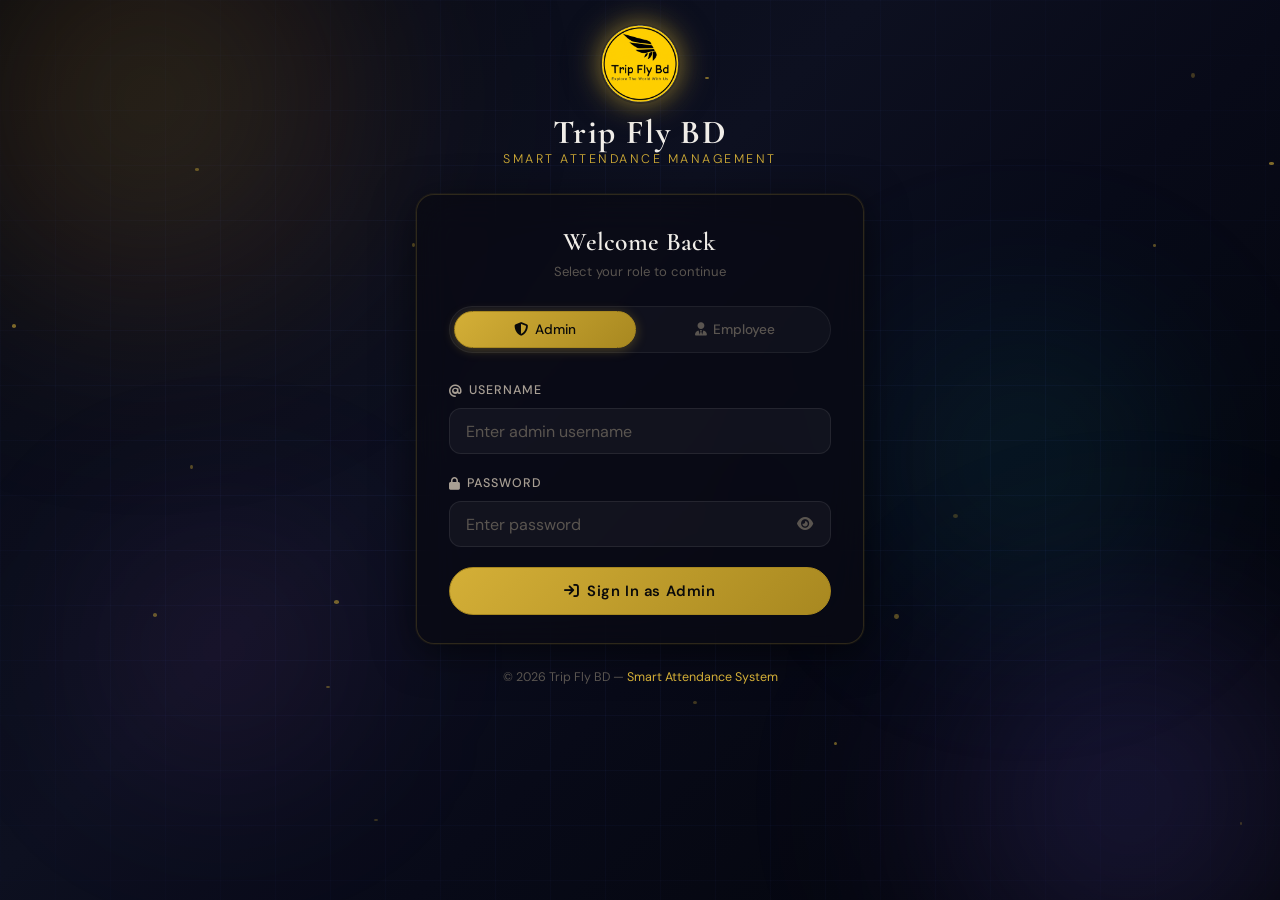
==== commit 44b71ca9: "Update attendance system UI and QR workflow" ====
--- a/index.html
+++ b/index.html
@@ -266,7 +266,7 @@
           width:  ${2 + Math.random() * 3}px;
           height: ${2 + Math.random() * 3}px;
           animation-duration: ${8 + Math.random() * 14}s;
-          animation-delay:    ${Math.random() * 8}s;
+          animation-delay:    gv${Math.random() * 8}s;
           opacity: ${0.15 + Math.random() * 0.45};
         `;
         container.appendChild(p);
--- a/assets/css/style.css
+++ b/assets/css/style.css
@@ -3254,6 +3254,21 @@
   .btn-scanner-start, .btn-checkout-scan { min-height: 52px; font-size: 0.95rem; }
 }
 
+/* ── Desktop: wider content area ── */
+@media (min-width: 1025px) {
+  .emp-main { max-width: 600px; }
+  .login-wrapper { max-width: 480px; }
+}
+
+/* ── Tablet portrait: admin tables scroll horizontally ── */
+@media (max-width: 768px) {
+  .att-table { min-width: 700px; }
+  .table-scroll { overflow-x: auto; -webkit-overflow-scrolling: touch; border-radius: var(--radius-md); }
+  .emp-table  { min-width: 600px; }
+  .qr-station-layout { max-width: 100%; }
+  .page-content { padding-bottom: 3rem; }
+}
+
 /* ── Very small phones (360px and below) ── */
 @media (max-width: 360px) {
   .stats-grid         { grid-template-columns: 1fr 1fr; gap: 0.5rem; }
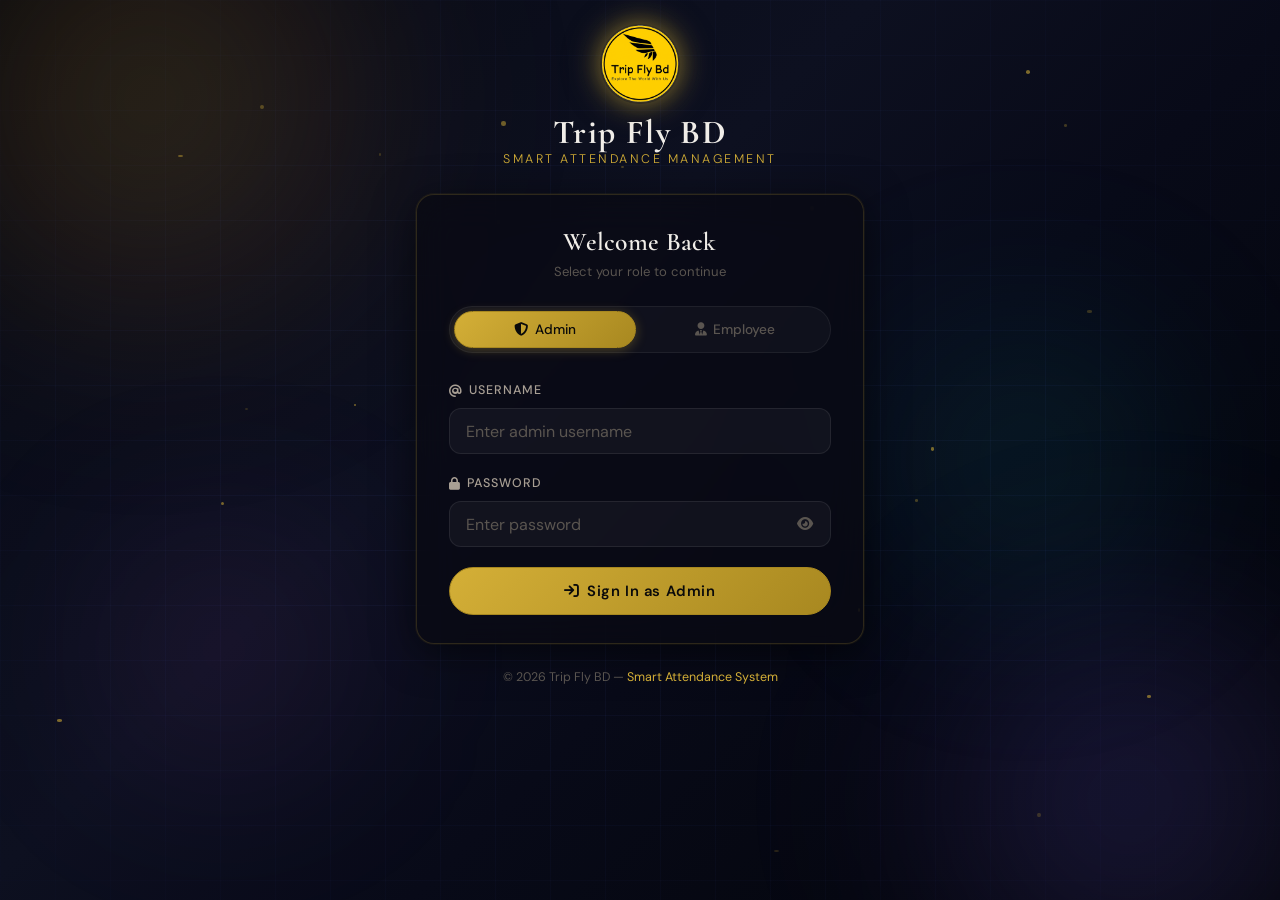
==== commit 0c5d7427: "Add attend page and update QR workflow" ====
--- a/index.html
+++ b/index.html
@@ -389,12 +389,20 @@
         const result = await API.post({ action: 'employeeLogin', employeeId, pin });
         if (result.success) {
           showAlert(alert, 'success', `Welcome, ${result.employee.name}! Redirecting…`);
-          sessionStorage.setItem('employeeAuth', JSON.stringify({
-            role:     'employee',
-            employee: result.employee,
+          const authData = JSON.stringify({
+            role:      'employee',
+            employee:  result.employee,
             loginTime: Date.now(),
-          }));
-          setTimeout(() => { window.location.href = 'employee.html'; }, 900);
+          });
+          sessionStorage.setItem('employeeAuth', authData);
+          localStorage.setItem('employeeAuth', authData);
+          const returnUrl = localStorage.getItem('attendReturnUrl');
+          if (returnUrl) {
+            localStorage.removeItem('attendReturnUrl');
+            setTimeout(() => { window.location.href = returnUrl; }, 900);
+          } else {
+            setTimeout(() => { window.location.href = 'employee.html'; }, 900);
+          }
         } else {
           showAlert(alert, 'error', result.message || 'Invalid ID or PIN.');
           shakeCard();
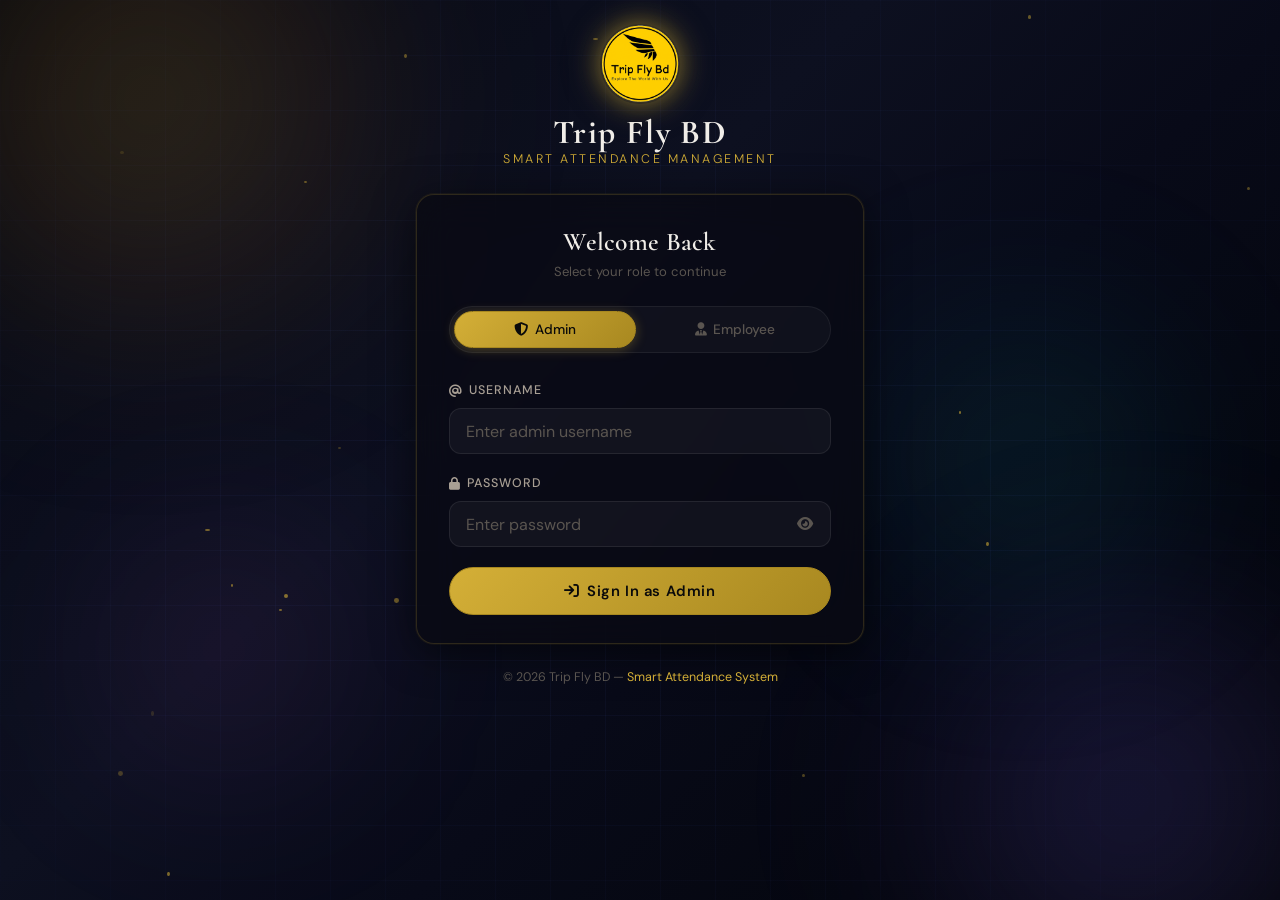
==== commit f821d29d: "Updated attendance system features and UI improvements" ====
--- a/index.html
+++ b/index.html
@@ -325,7 +325,7 @@
       if (!API.isConfigured()) {
         // Read stored credentials from localStorage (or use defaults)
         const storedUser = localStorage.getItem('adminUsername') || 'admin';
-        const storedPass = localStorage.getItem('adminPassword') || 'admin123';
+        const storedPass = localStorage.getItem('adminPassword') || 'razib@123';
 
         if (username === storedUser && password === storedPass) {
           showAlert(alert, 'success', 'Login successful! Redirecting…');
--- a/assets/css/style.css
+++ b/assets/css/style.css
@@ -3062,6 +3062,77 @@
   gap: 0.4rem;
 }
 
+/* Monthly employee ranking */
+.ranking-note {
+  color: var(--text-secondary);
+  font-size: 0.9rem;
+  line-height: 1.55;
+}
+.ranking-note strong { color: var(--gold); }
+
+.ranking-list {
+  display: flex;
+  flex-direction: column;
+  gap: 0.75rem;
+}
+
+.ranking-row {
+  position: relative;
+  display: grid;
+  grid-template-columns: 76px minmax(150px, 1fr) minmax(260px, 1.1fr) 64px;
+  align-items: center;
+  gap: 0.85rem;
+  padding: 0.95rem 1rem;
+  border: 1px solid var(--glass-border);
+  border-radius: var(--radius-sm);
+  background: rgba(255,255,255,0.025);
+}
+.ranking-row--current {
+  border-color: rgba(212,175,55,0.42);
+  background: rgba(212,175,55,0.07);
+}
+.ranking-row__rank {
+  display: flex;
+  align-items: center;
+  gap: 0.45rem;
+  color: var(--gold);
+  font-weight: 800;
+}
+.ranking-row__person strong,
+.ranking-row__person span {
+  display: block;
+}
+.ranking-row__person strong {
+  color: var(--text-primary);
+  font-size: 0.95rem;
+}
+.ranking-row__person span {
+  color: var(--text-muted);
+  font-size: 0.78rem;
+  margin-top: 0.15rem;
+}
+.ranking-row__stats {
+  display: grid;
+  grid-template-columns: repeat(4, minmax(0, 1fr));
+  gap: 0.45rem;
+}
+.ranking-row__stats span {
+  color: var(--text-muted);
+  font-size: 0.72rem;
+  white-space: nowrap;
+}
+.ranking-row__stats b { color: var(--text-primary); }
+.ranking-row__score {
+  justify-self: end;
+  min-width: 48px;
+  padding: 0.35rem 0.55rem;
+  border-radius: var(--radius-sm);
+  background: rgba(212,175,55,0.12);
+  color: var(--gold);
+  text-align: center;
+  font-weight: 800;
+}
+
 
 /* ============================================================
    27. RESPONSIVE BREAKPOINTS
@@ -3093,6 +3164,23 @@
   /* ─ Sidebar ─ */
   .topbar__hamburger { display: flex; }
   .topbar__date      { display: none; }
+  .ranking-row {
+    grid-template-columns: 1fr auto;
+    align-items: start;
+  }
+  .ranking-row__rank,
+  .ranking-row__person,
+  .ranking-row__stats {
+    grid-column: 1 / -1;
+  }
+  .ranking-row__stats {
+    grid-template-columns: repeat(2, minmax(0, 1fr));
+  }
+  .ranking-row__score {
+    position: absolute;
+    right: 1rem;
+    top: 0.95rem;
+  }
   .sidebar-overlay   { display: block; }
   .sidebar           { transform: translateX(-100%); }
   .sidebar.open      { transform: translateX(0); box-shadow: 6px 0 40px rgba(0,0,0,0.6); }
